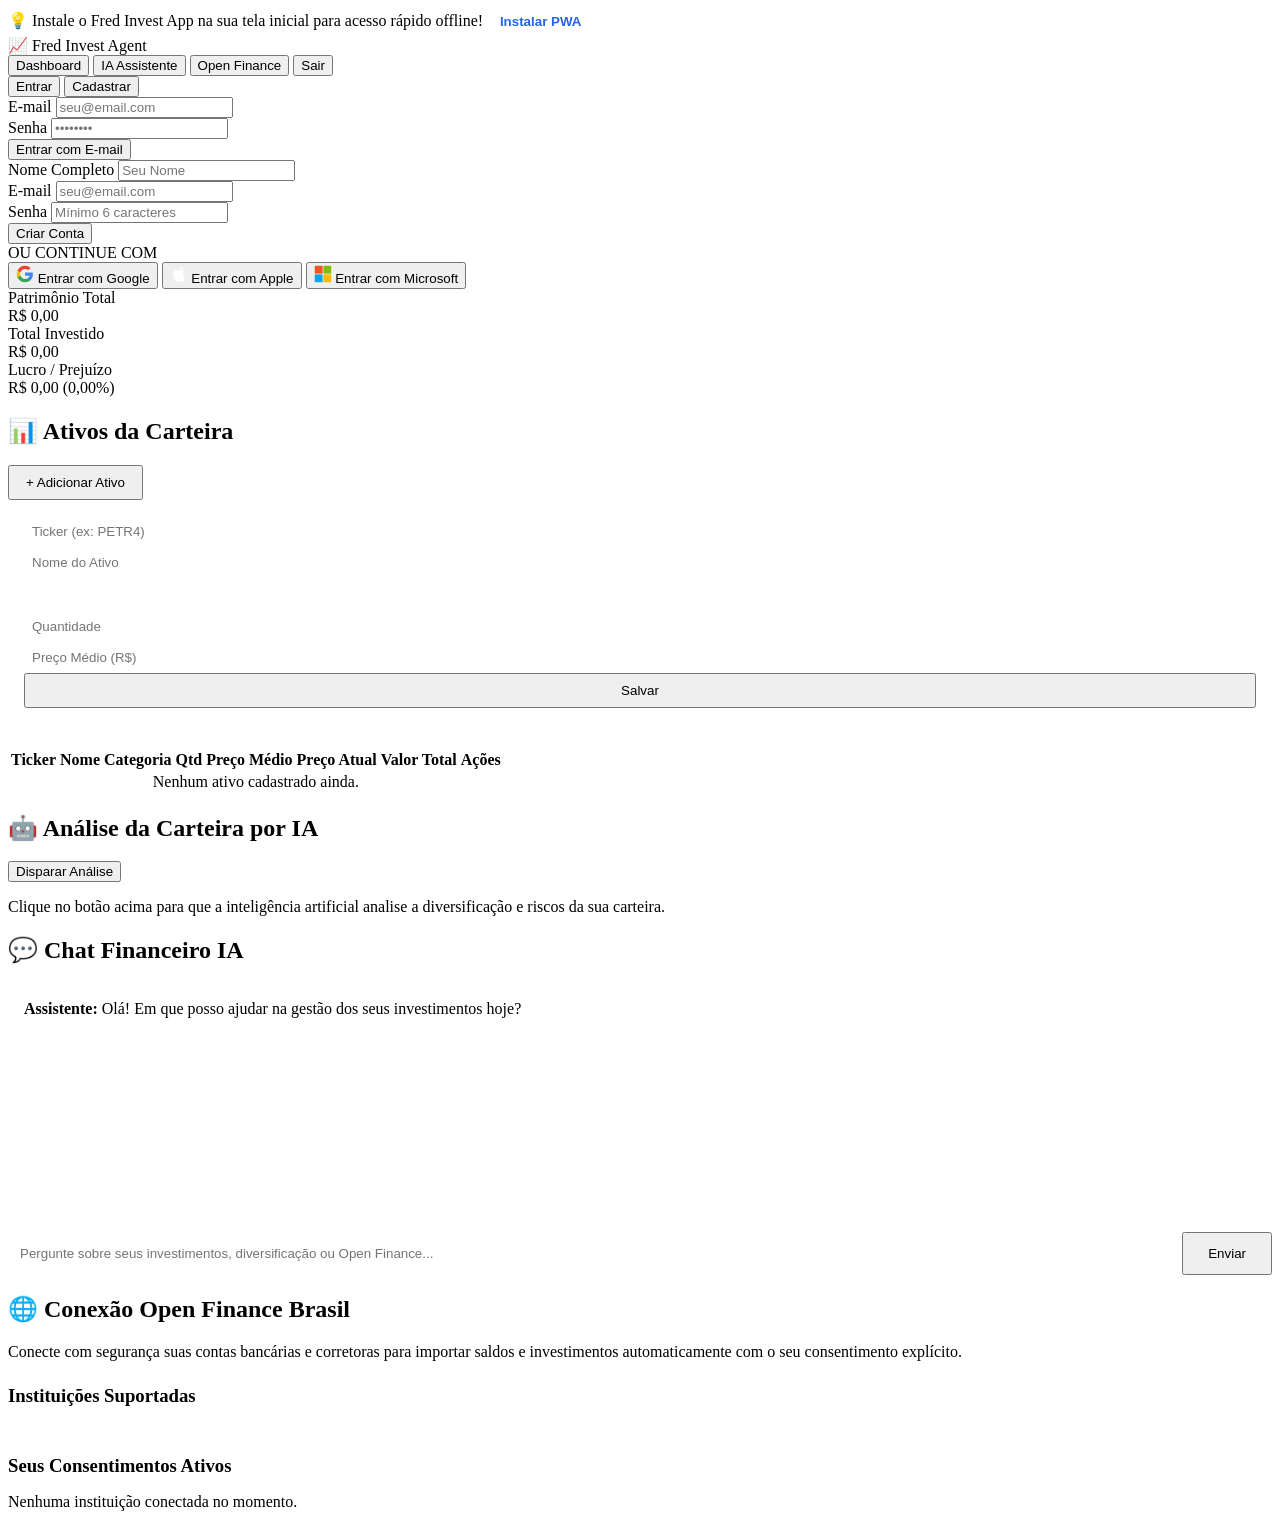
==== src/main/resources/static/index.html @ 3d429c65 "Initial commit: Java 25 upgrade" ====
<!DOCTYPE html>
<html lang="pt-BR">
<head>
  <meta charset="UTF-8">
  <meta name="viewport" content="width=device-width, initial-scale=1.0">
  <title>Fred Invest Agent - PWA & IA Financeira</title>
  <link rel="manifest" href="/manifest.json">
  <meta name="theme-color" content="#2563eb">
  <link rel="stylesheet" href="/css/app.css">
</head>
<body>

  <!-- PWA Install Banner -->
  <div id="pwa-install-banner" class="pwa-banner hidden">
    <span>💡 Instale o Fred Invest App na sua tela inicial para acesso rápido offline!</span>
    <button id="btn-install-pwa" style="background: white; color: #2563eb; border: none; padding: 0.4rem 0.8rem; border-radius: 0.25rem; font-weight: bold; cursor: pointer;">Instalar PWA</button>
  </div>

  <!-- Header -->
  <header>
    <div class="brand">
      <span>📈 Fred Invest Agent</span>
    </div>
    <nav id="main-nav" class="hidden">
      <button id="nav-dashboard" class="active" onclick="switchTab('dashboard')">Dashboard</button>
      <button id="nav-ai" onclick="switchTab('ai')">IA Assistente</button>
      <button id="nav-openfinance" onclick="switchTab('openfinance')">Open Finance</button>
      <button id="btn-logout" onclick="logout()" style="color: var(--accent-red);">Sair</button>
    </nav>
  </header>

  <!-- Auth View -->
  <div id="auth-view" class="auth-container">
    <div class="auth-tabs">
      <button id="tab-login" class="active" onclick="toggleAuthTab('login')">Entrar</button>
      <button id="tab-register" onclick="toggleAuthTab('register')">Cadastrar</button>
    </div>

    <!-- Form Login -->
    <form id="form-login" onsubmit="handleLogin(event)">
      <div class="form-group">
        <label>E-mail</label>
        <input type="email" id="login-email" required placeholder="seu@email.com">
      </div>
      <div class="form-group">
        <label>Senha</label>
        <input type="password" id="login-password" required placeholder="••••••••">
      </div>
      <button type="submit" class="btn-primary">Entrar com E-mail</button>
    </form>

    <!-- Form Register -->
    <form id="form-register" class="hidden" onsubmit="handleRegister(event)">
      <div class="form-group">
        <label>Nome Completo</label>
        <input type="text" id="reg-name" required placeholder="Seu Nome">
      </div>
      <div class="form-group">
        <label>E-mail</label>
        <input type="email" id="reg-email" required placeholder="seu@email.com">
      </div>
      <div class="form-group">
        <label>Senha</label>
        <input type="password" id="reg-password" required minlength="6" placeholder="Mínimo 6 caracteres">
      </div>
      <button type="submit" class="btn-primary">Criar Conta</button>
    </form>

    <div class="divider">
      <span>OU CONTINUE COM</span>
    </div>

    <div class="social-btns">
      <button class="btn-social" onclick="handleSocialLogin('GOOGLE')">
        <svg width="18" height="18" viewBox="0 0 24 24"><path fill="#4285F4" d="M22.56 12.25c0-.78-.07-1.53-.2-2.25H12v4.26h5.92c-.26 1.37-1.04 2.53-2.21 3.31v2.77h3.57c2.08-1.92 3.28-4.74 3.28-8.09z"/><path fill="#34A853" d="M12 23c2.97 0 5.46-.98 7.28-2.66l-3.57-2.77c-.98.66-2.23 1.06-3.71 1.06-2.86 0-5.29-1.93-6.16-4.53H2.18v2.84C3.99 20.53 7.7 23 12 23z"/><path fill="#FBBC05" d="M5.84 14.09c-.22-.66-.35-1.36-.35-2.09s.13-1.43.35-2.09V7.06H2.18C1.43 8.55 1 10.22 1 12s.43 3.45 1.18 4.94l2.85-2.22.81-.63z"/><path fill="#EA4335" d="M12 5.38c1.62 0 3.06.56 4.21 1.64l3.15-3.15C17.45 2.09 14.97 1 12 1 7.7 1 3.99 3.47 2.18 7.06l3.66 2.84c.87-2.6 3.3-4.52 6.16-4.52z"/></svg>
        Entrar com Google
      </button>
      <button class="btn-social" onclick="handleSocialLogin('APPLE')">
        <svg width="18" height="18" viewBox="0 0 24 24" fill="white"><path d="M18.71 19.5c-.83 1.24-1.71 2.45-3.05 2.47-1.34.03-1.77-.79-3.29-.79-1.53 0-2 .77-3.27.82-1.31.05-2.3-1.32-3.14-2.53C4.25 17 2.94 12.45 4.7 9.39c.87-1.52 2.43-2.48 4.12-2.51 1.28-.02 2.5.87 3.29.87.78 0 2.26-1.07 3.81-.91.65.03 2.47.26 3.64 1.98-.09.06-2.17 1.28-2.15 3.81.03 3.02 2.65 4.03 2.68 4.04-.03.07-.42 1.44-1.38 2.83M15.97 6.36c.64-.78 1.08-1.85.96-2.94-.93.04-2.07.62-2.74 1.4-.6.69-1.12 1.79-.98 2.86 1.05.08 2.12-.54 2.76-1.32z"/></svg>
        Entrar com Apple
      </button>
      <button class="btn-social" onclick="handleSocialLogin('MICROSOFT')">
        <svg width="18" height="18" viewBox="0 0 23 23"><path fill="#f35325" d="M1 1h10v10H1z"/><path fill="#81bc06" d="M12 1h10v10H12z"/><path fill="#05a6f0" d="M1 12h10v10H1z"/><path fill="#ffba08" d="M12 12h10v10H12z"/></svg>
        Entrar com Microsoft
      </button>
    </div>
  </div>

  <!-- App Main Content (Dashboard, AI, OpenFinance) -->
  <main id="app-view" class="hidden">

    <!-- Tab 1: Dashboard -->
    <div id="tab-content-dashboard">
      <div class="metrics-grid">
        <div class="metric-card">
          <div class="metric-title">Patrimônio Total</div>
          <div class="metric-value" id="val-patrimony">R$ 0,00</div>
        </div>
        <div class="metric-card">
          <div class="metric-title">Total Investido</div>
          <div class="metric-value" id="val-invested">R$ 0,00</div>
        </div>
        <div class="metric-card">
          <div class="metric-title">Lucro / Prejuízo</div>
          <div class="metric-value" id="val-gainloss">R$ 0,00 (0,00%)</div>
        </div>
      </div>

      <!-- Assets Table -->
      <div class="card">
        <div class="card-header">
          <h2>📊 Ativos da Carteira</h2>
          <button class="btn-primary" style="width: auto; padding: 0.5rem 1rem;" onclick="openAddAssetModal()">+ Adicionar Ativo</button>
        </div>

        <!-- Add Asset Form Inline -->
        <div id="add-asset-box" class="hidden" style="margin-bottom: 1.5rem; padding: 1rem; background: var(--bg-primary); border-radius: 0.5rem;">
          <form onsubmit="handleAddAsset(event)" style="display: grid; grid-template-columns: repeat(auto-fit, minmax(140px, 1fr)) gap: 0.75rem;">
            <input type="text" id="asset-ticker" placeholder="Ticker (ex: PETR4)" required style="padding: 0.5rem; background: var(--bg-card); color: white; border: 1px solid var(--border-color); border-radius: 0.25rem;">
            <input type="text" id="asset-name" placeholder="Nome do Ativo" required style="padding: 0.5rem; background: var(--bg-card); color: white; border: 1px solid var(--border-color); border-radius: 0.25rem;">
            <select id="asset-category" style="padding: 0.5rem; background: var(--bg-card); color: white; border: 1px solid var(--border-color); border-radius: 0.25rem;">
              <option value="ACOES">Ações</option>
              <option value="FIIS">FIIs</option>
              <option value="RENDA_FIXA">Renda Fixa</option>
              <option value="CRIPTO">Cripto</option>
            </select>
            <input type="number" step="0.0001" id="asset-qty" placeholder="Quantidade" required style="padding: 0.5rem; background: var(--bg-card); color: white; border: 1px solid var(--border-color); border-radius: 0.25rem;">
            <input type="number" step="0.01" id="asset-price" placeholder="Preço Médio (R$)" required style="padding: 0.5rem; background: var(--bg-card); color: white; border: 1px solid var(--border-color); border-radius: 0.25rem;">
            <button type="submit" class="btn-primary" style="padding: 0.5rem;">Salvar</button>
          </form>
        </div>

        <div class="table-responsive">
          <table>
            <thead>
              <tr>
                <th>Ticker</th>
                <th>Nome</th>
                <th>Categoria</th>
                <th>Qtd</th>
                <th>Preço Médio</th>
                <th>Preço Atual</th>
                <th>Valor Total</th>
                <th>Ações</th>
              </tr>
            </thead>
            <tbody id="assets-table-body">
              <tr><td colspan="8" style="text-align: center; color: var(--text-muted);">Nenhum ativo cadastrado ainda.</td></tr>
            </tbody>
          </table>
        </div>
      </div>
    </div>

    <!-- Tab 2: IA Assistente -->
    <div id="tab-content-ai" class="hidden">
      <div class="card">
        <div class="card-header">
          <h2>🤖 Análise da Carteira por IA</h2>
          <button class="btn-primary" style="width: auto;" onclick="runAiAnalysis()">Disparar Análise</button>
        </div>
        <div id="ai-analysis-result">
          <p style="color: var(--text-muted);">Clique no botão acima para que a inteligência artificial analise a diversificação e riscos da sua carteira.</p>
        </div>
      </div>

      <!-- IA Chat Box -->
      <div class="card">
        <h2>💬 Chat Financeiro IA</h2>
        <div id="chat-messages" style="height: 200px; overflow-y: auto; background: var(--bg-primary); padding: 1rem; border-radius: 0.5rem; margin: 1rem 0; border: 1px solid var(--border-color);">
          <div style="margin-bottom: 0.5rem; color: var(--accent-blue);"><strong>Assistente:</strong> Olá! Em que posso ajudar na gestão dos seus investimentos hoje?</div>
        </div>
        <form onsubmit="handleChatSubmit(event)" style="display: flex; gap: 0.5rem;">
          <input type="text" id="chat-input" placeholder="Pergunte sobre seus investimentos, diversificação ou Open Finance..." required style="flex: 1; padding: 0.75rem; background: var(--bg-primary); color: white; border: 1px solid var(--border-color); border-radius: 0.375rem;">
          <button type="submit" class="btn-primary" style="width: auto; padding: 0.75rem 1.5rem;">Enviar</button>
        </form>
      </div>
    </div>

    <!-- Tab 3: Open Finance -->
    <div id="tab-content-openfinance" class="hidden">
      <div class="card">
        <h2>🌐 Conexão Open Finance Brasil</h2>
        <p style="color: var(--text-muted); margin: 0.5rem 0 1.5rem 0;">
          Conecte com segurança suas contas bancárias e corretoras para importar saldos e investimentos automaticamente com o seu consentimento explícito.
        </p>

        <h3 style="margin-bottom: 1rem;">Instituições Suportadas</h3>
        <div id="institutions-grid" style="display: grid; grid-template-columns: repeat(auto-fill, minmax(200px, 1fr)); gap: 1rem; margin-bottom: 2rem;">
          <!-- Loaded via JS -->
        </div>

        <h3 style="margin-bottom: 1rem;">Seus Consentimentos Ativos</h3>
        <div id="consents-list">
          <p style="color: var(--text-muted);">Nenhuma instituição conectada no momento.</p>
        </div>
      </div>
    </div>

  </main>

  <script src="/js/app.js"></script>
</body>
</html>
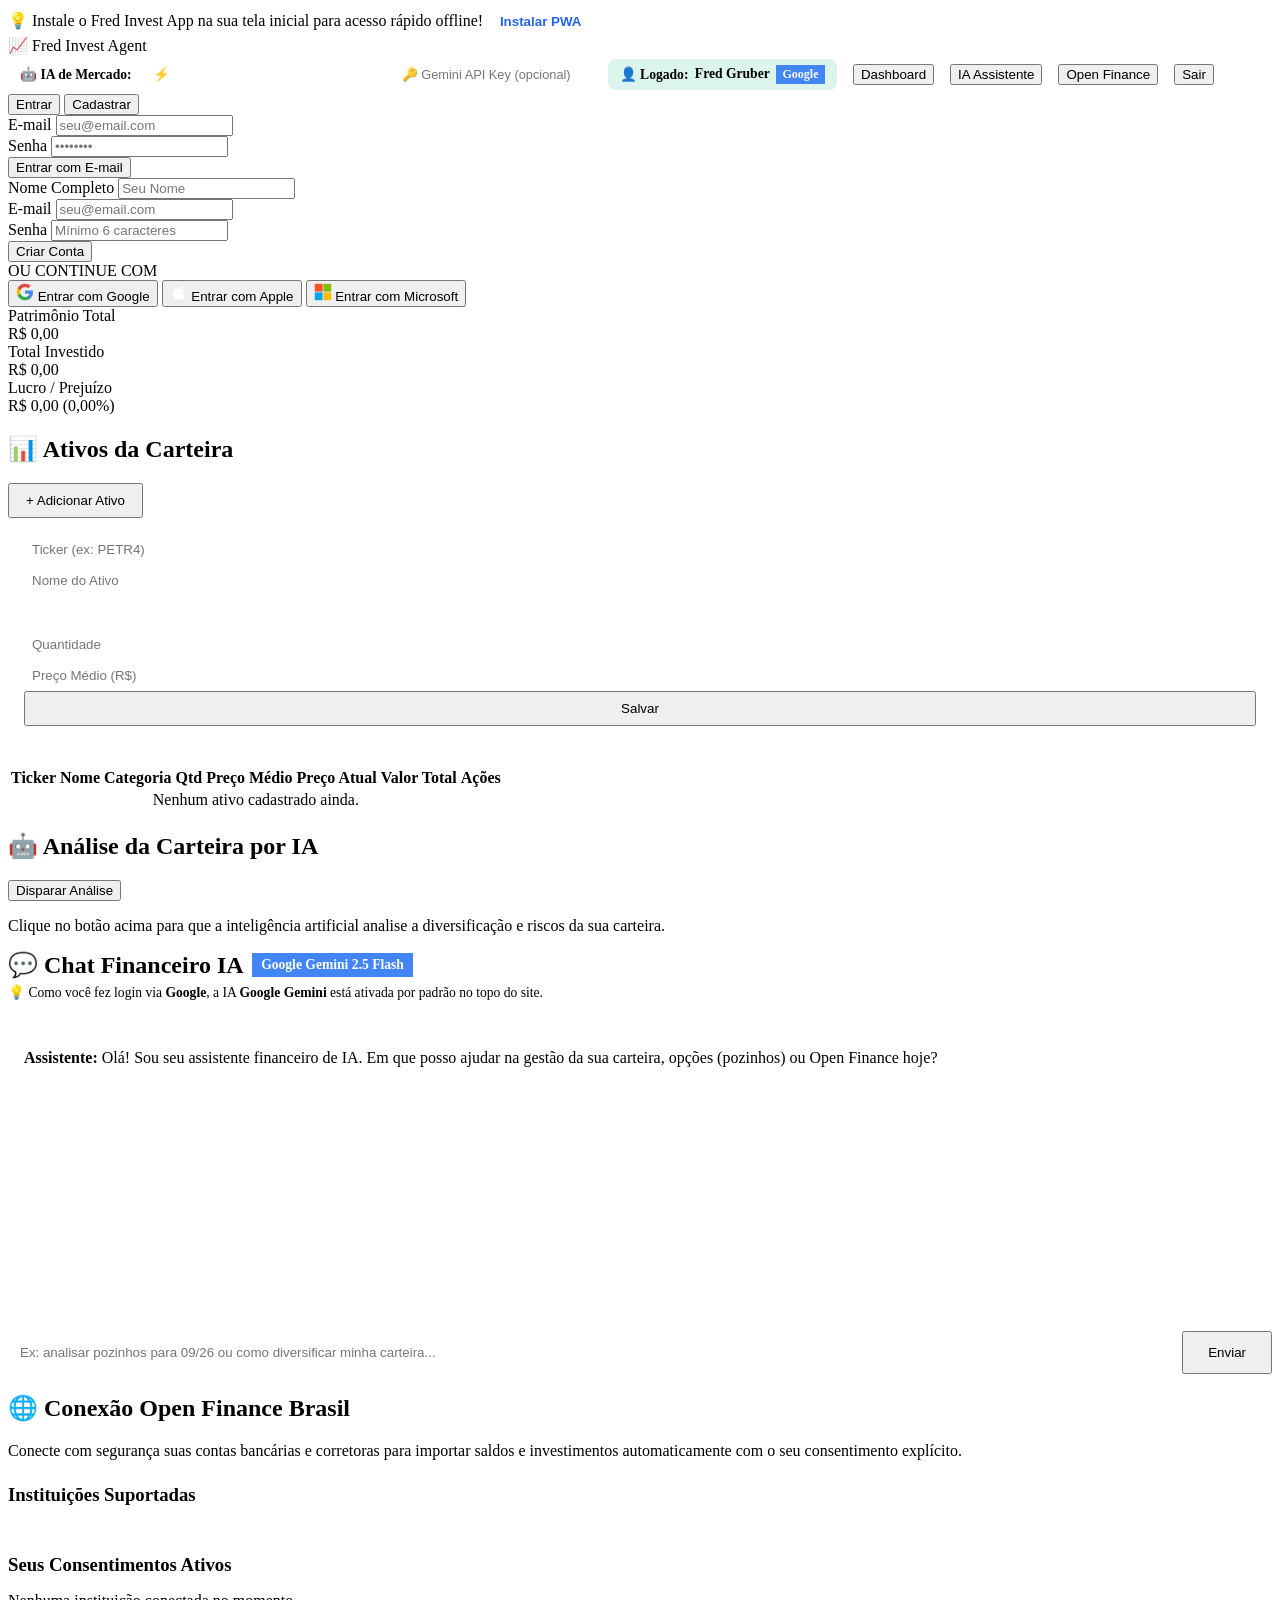
==== commit 0940c482: "feat: Add Google Gemini Live API, Yahoo Finance integration, Asset Options, and Edit Price" ====
--- a/src/main/resources/static/index.html
+++ b/src/main/resources/static/index.html
@@ -21,7 +21,26 @@
     <div class="brand">
       <span>📈 Fred Invest Agent</span>
     </div>
-    <nav id="main-nav" class="hidden">
+    <nav id="main-nav" class="hidden" style="display: flex; align-items: center; gap: 1rem;">
+      <!-- Top AI Selector Bar -->
+      <div id="header-ai-box" style="display: flex; align-items: center; gap: 0.5rem; background: var(--bg-card); padding: 0.35rem 0.75rem; border-radius: 0.5rem; border: 1px solid var(--border-color);">
+        <span style="font-size: 0.85rem; font-weight: bold; color: var(--accent-blue);">🤖 IA de Mercado:</span>
+        <select id="ai-provider-select" onchange="onAiProviderChange()" style="padding: 0.35rem 0.6rem; background: var(--bg-primary); color: white; border: 1px solid var(--border-color); border-radius: 0.375rem; font-size: 0.85rem; font-weight: bold; cursor: pointer;">
+          <option value="GEMINI">⚡ Google Gemini 2.5 Flash</option>
+          <option value="OPENAI">🤖 OpenAI GPT-4o-mini</option>
+          <option value="CLAUDE">🧠 Anthropic Claude 3.5 Sonnet</option>
+          <option value="DEEPSEEK">📊 DeepSeek V3</option>
+        </select>
+        <input type="password" id="ai-api-key-input" placeholder="🔑 Gemini API Key (opcional)" style="padding: 0.35rem 0.5rem; background: var(--bg-primary); color: white; border: 1px solid var(--border-color); border-radius: 0.375rem; font-size: 0.8rem; width: 170px;" onchange="saveAiApiKey()" title="Cole sua chave da API do Google Gemini (Google AI Studio) para respostas ao vivo pela internet">
+      </div>
+
+      <!-- Logged User Info Badge -->
+      <div id="user-info-badge" style="display: flex; align-items: center; gap: 0.4rem; background: rgba(16, 185, 129, 0.15); padding: 0.35rem 0.75rem; border-radius: 0.5rem; border: 1px solid var(--accent-green); font-size: 0.85rem; font-weight: bold; color: var(--accent-green);">
+        <span>👤 Logado:</span>
+        <span id="user-display-name">Fred Gruber</span>
+        <span id="user-display-provider" class="badge" style="background: #4285F4; color: white; padding: 0.15rem 0.4rem; font-size: 0.75rem;">Google</span>
+      </div>
+
       <button id="nav-dashboard" class="active" onclick="switchTab('dashboard')">Dashboard</button>
       <button id="nav-ai" onclick="switchTab('ai')">IA Assistente</button>
       <button id="nav-openfinance" onclick="switchTab('openfinance')">Open Finance</button>
@@ -123,6 +142,7 @@
               <option value="FIIS">FIIs</option>
               <option value="RENDA_FIXA">Renda Fixa</option>
               <option value="CRIPTO">Cripto</option>
+              <option value="OPCOES">Opções</option>
             </select>
             <input type="number" step="0.0001" id="asset-qty" placeholder="Quantidade" required style="padding: 0.5rem; background: var(--bg-card); color: white; border: 1px solid var(--border-color); border-radius: 0.25rem;">
             <input type="number" step="0.01" id="asset-price" placeholder="Preço Médio (R$)" required style="padding: 0.5rem; background: var(--bg-card); color: white; border: 1px solid var(--border-color); border-radius: 0.25rem;">
@@ -166,12 +186,25 @@
 
       <!-- IA Chat Box -->
       <div class="card">
-        <h2>💬 Chat Financeiro IA</h2>
-        <div id="chat-messages" style="height: 200px; overflow-y: auto; background: var(--bg-primary); padding: 1rem; border-radius: 0.5rem; margin: 1rem 0; border: 1px solid var(--border-color);">
-          <div style="margin-bottom: 0.5rem; color: var(--accent-blue);"><strong>Assistente:</strong> Olá! Em que posso ajudar na gestão dos seus investimentos hoje?</div>
+        <div style="border-bottom: 1px solid var(--border-color); padding-bottom: 1rem; margin-bottom: 1rem;">
+          <div style="display: flex; flex-wrap: wrap; justify-content: space-between; align-items: center; gap: 1rem;">
+            <div>
+              <h2 style="margin: 0; display: flex; align-items: center; gap: 0.5rem;">
+                <span>💬 Chat Financeiro IA</span>
+                <span id="active-ai-badge" class="badge" style="background: #4285F4; color: white; padding: 0.25rem 0.6rem; font-size: 0.85rem;">Google Gemini 2.5 Flash</span>
+              </h2>
+              <p id="ai-auto-select-msg" style="margin: 0.35rem 0 0 0; font-size: 0.85rem; color: var(--text-muted);">
+                💡 Como você fez login via <strong>Google</strong>, a IA <strong>Google Gemini</strong> está ativada por padrão no topo do site.
+              </p>
+            </div>
+          </div>
+        </div>
+
+        <div id="chat-messages" style="height: 250px; overflow-y: auto; background: var(--bg-primary); padding: 1rem; border-radius: 0.5rem; margin-bottom: 1rem; border: 1px solid var(--border-color);">
+          <div style="margin-bottom: 0.5rem; color: var(--accent-blue);"><strong>Assistente:</strong> Olá! Sou seu assistente financeiro de IA. Em que posso ajudar na gestão da sua carteira, opções (pozinhos) ou Open Finance hoje?</div>
         </div>
         <form onsubmit="handleChatSubmit(event)" style="display: flex; gap: 0.5rem;">
-          <input type="text" id="chat-input" placeholder="Pergunte sobre seus investimentos, diversificação ou Open Finance..." required style="flex: 1; padding: 0.75rem; background: var(--bg-primary); color: white; border: 1px solid var(--border-color); border-radius: 0.375rem;">
+          <input type="text" id="chat-input" placeholder="Ex: analisar pozinhos para 09/26 ou como diversificar minha carteira..." required style="flex: 1; padding: 0.75rem; background: var(--bg-primary); color: white; border: 1px solid var(--border-color); border-radius: 0.375rem;">
           <button type="submit" class="btn-primary" style="width: auto; padding: 0.75rem 1.5rem;">Enviar</button>
         </form>
       </div>
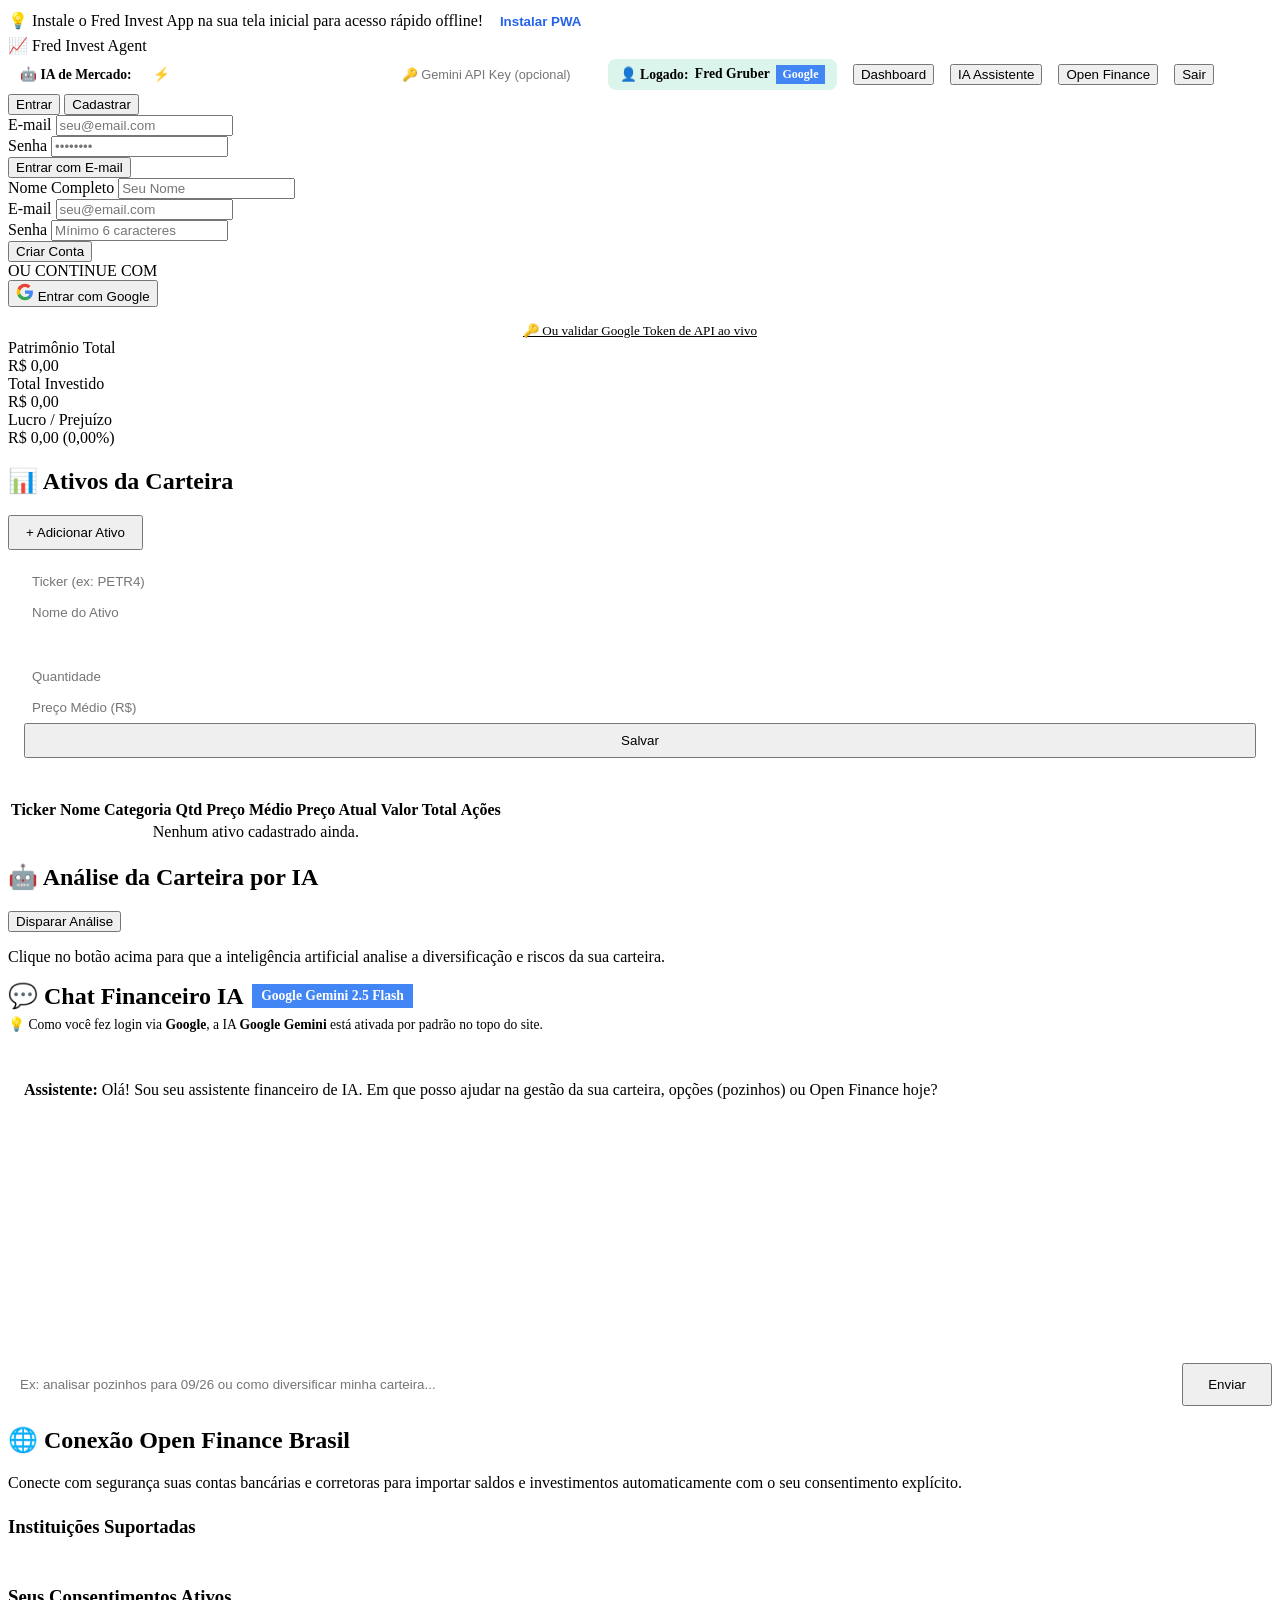
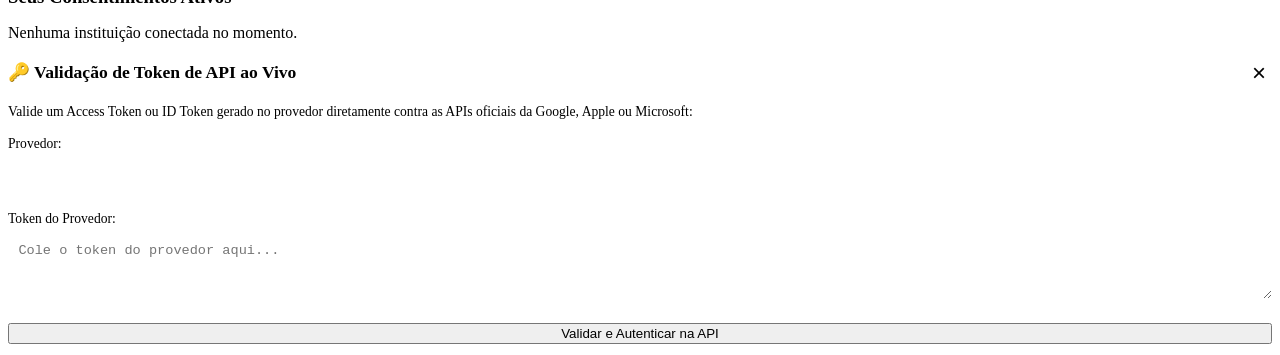
==== commit 3265a7d4: "feat: Implement Google OAuth2 login, error handling, logout cleanup, and API exception handler" ====
--- a/src/main/resources/static/index.html
+++ b/src/main/resources/static/index.html
@@ -94,14 +94,12 @@
         <svg width="18" height="18" viewBox="0 0 24 24"><path fill="#4285F4" d="M22.56 12.25c0-.78-.07-1.53-.2-2.25H12v4.26h5.92c-.26 1.37-1.04 2.53-2.21 3.31v2.77h3.57c2.08-1.92 3.28-4.74 3.28-8.09z"/><path fill="#34A853" d="M12 23c2.97 0 5.46-.98 7.28-2.66l-3.57-2.77c-.98.66-2.23 1.06-3.71 1.06-2.86 0-5.29-1.93-6.16-4.53H2.18v2.84C3.99 20.53 7.7 23 12 23z"/><path fill="#FBBC05" d="M5.84 14.09c-.22-.66-.35-1.36-.35-2.09s.13-1.43.35-2.09V7.06H2.18C1.43 8.55 1 10.22 1 12s.43 3.45 1.18 4.94l2.85-2.22.81-.63z"/><path fill="#EA4335" d="M12 5.38c1.62 0 3.06.56 4.21 1.64l3.15-3.15C17.45 2.09 14.97 1 12 1 7.7 1 3.99 3.47 2.18 7.06l3.66 2.84c.87-2.6 3.3-4.52 6.16-4.52z"/></svg>
         Entrar com Google
       </button>
-      <button class="btn-social" onclick="handleSocialLogin('APPLE')">
-        <svg width="18" height="18" viewBox="0 0 24 24" fill="white"><path d="M18.71 19.5c-.83 1.24-1.71 2.45-3.05 2.47-1.34.03-1.77-.79-3.29-.79-1.53 0-2 .77-3.27.82-1.31.05-2.3-1.32-3.14-2.53C4.25 17 2.94 12.45 4.7 9.39c.87-1.52 2.43-2.48 4.12-2.51 1.28-.02 2.5.87 3.29.87.78 0 2.26-1.07 3.81-.91.65.03 2.47.26 3.64 1.98-.09.06-2.17 1.28-2.15 3.81.03 3.02 2.65 4.03 2.68 4.04-.03.07-.42 1.44-1.38 2.83M15.97 6.36c.64-.78 1.08-1.85.96-2.94-.93.04-2.07.62-2.74 1.4-.6.69-1.12 1.79-.98 2.86 1.05.08 2.12-.54 2.76-1.32z"/></svg>
-        Entrar com Apple
-      </button>
-      <button class="btn-social" onclick="handleSocialLogin('MICROSOFT')">
-        <svg width="18" height="18" viewBox="0 0 23 23"><path fill="#f35325" d="M1 1h10v10H1z"/><path fill="#81bc06" d="M12 1h10v10H12z"/><path fill="#05a6f0" d="M1 12h10v10H1z"/><path fill="#ffba08" d="M12 12h10v10H12z"/></svg>
-        Entrar com Microsoft
-      </button>
+
+      <div style="text-align: center; margin-top: 0.85rem;">
+        <a href="javascript:void(0)" onclick="openTokenValidationModal()" style="color: var(--text-muted); font-size: 0.82rem; text-decoration: underline;">
+          🔑 Ou validar Google Token de API ao vivo
+        </a>
+      </div>
     </div>
   </div>
 
@@ -227,10 +225,40 @@
         <div id="consents-list">
           <p style="color: var(--text-muted);">Nenhuma instituição conectada no momento.</p>
         </div>
-      </div>
-    </div>
-
+    </div>
   </main>
+
+  <!-- Modal de Validação Manual de Token de API -->
+  <div id="token-validation-modal" class="modal-overlay hidden">
+    <div class="modal-content">
+      <div style="display: flex; justify-content: space-between; align-items: center; margin-bottom: 1rem;">
+        <h3 style="margin: 0; font-size: 1.1rem;">🔑 Validação de Token de API ao Vivo</h3>
+        <button onclick="closeTokenValidationModal()" style="background: transparent; border: none; color: var(--text-muted); font-size: 1.5rem; cursor: pointer;">&times;</button>
+      </div>
+
+      <p style="color: var(--text-muted); font-size: 0.85rem; margin-bottom: 1rem;">
+        Valide um Access Token ou ID Token gerado no provedor diretamente contra as APIs oficiais da Google, Apple ou Microsoft:
+      </p>
+
+      <div style="margin-bottom: 1rem;">
+        <label style="display: block; font-size: 0.85rem; margin-bottom: 0.35rem; color: var(--text-muted);">Provedor:</label>
+        <select id="manual-provider-select" style="width: 100%; box-sizing: border-box; padding: 0.65rem; background: var(--bg-primary); color: white; border: 1px solid var(--border-color); border-radius: 0.375rem;">
+          <option value="GOOGLE">Google (oauth2.googleapis.com)</option>
+          <option value="APPLE">Apple (appleid.apple.com)</option>
+          <option value="MICROSOFT">Microsoft (graph.microsoft.com)</option>
+        </select>
+      </div>
+
+      <div style="margin-bottom: 1.25rem;">
+        <label style="display: block; font-size: 0.85rem; margin-bottom: 0.35rem; color: var(--text-muted);">Token do Provedor:</label>
+        <textarea id="manual-token-input" rows="3" placeholder="Cole o token do provedor aqui..." style="width: 100%; box-sizing: border-box; padding: 0.65rem; background: var(--bg-primary); color: white; border: 1px solid var(--border-color); border-radius: 0.375rem; font-size: 0.85rem; resize: vertical;"></textarea>
+      </div>
+
+      <button id="btn-validate-manual-token" onclick="submitManualTokenValidation()" class="btn-primary" style="width: 100%;">
+        Validar e Autenticar na API
+      </button>
+    </div>
+  </div>
 
   <script src="/js/app.js"></script>
 </body>
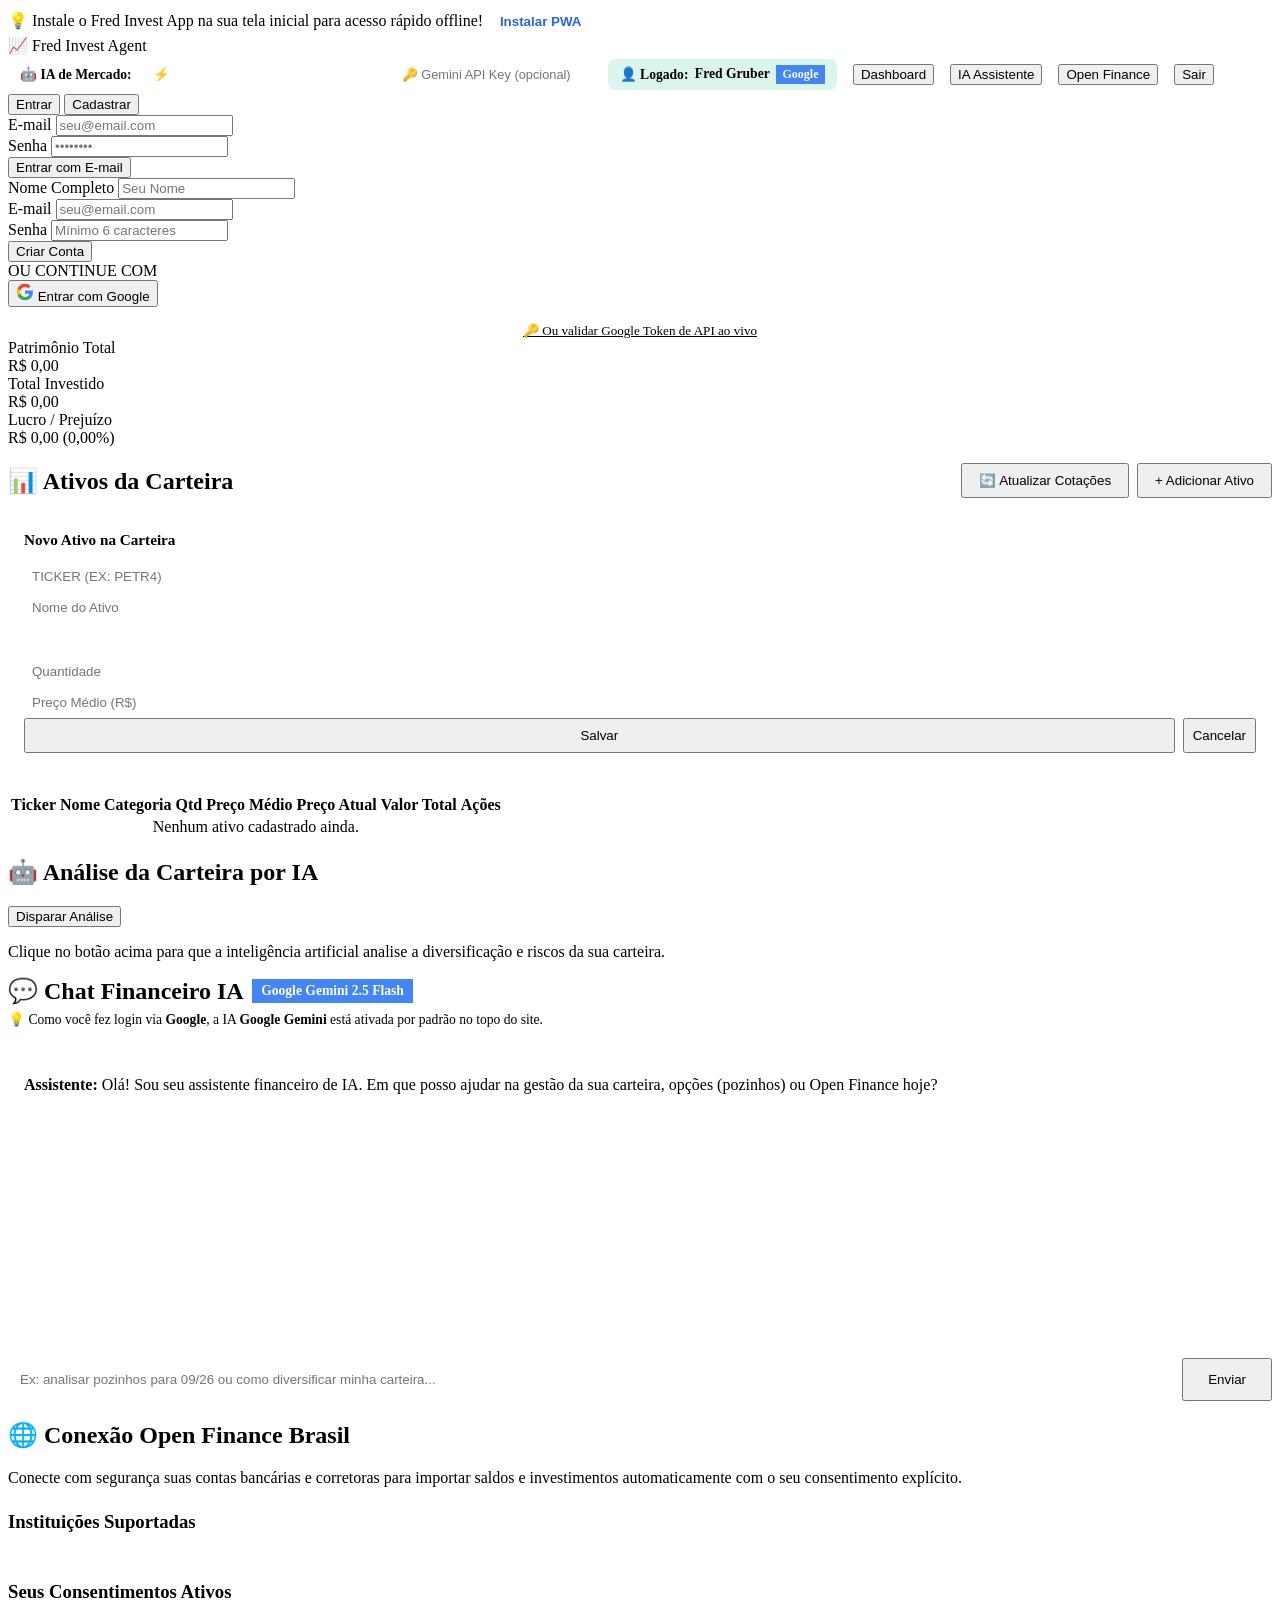
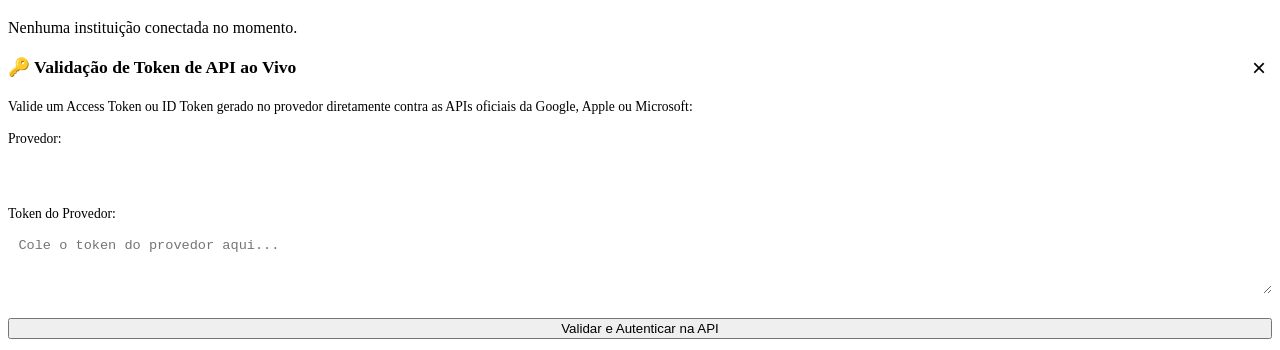
==== commit 3eb4b9e1: "feat: Clear asset modal inputs, add Yahoo Finance quote lookup endpoint, badge, and quote refresh" ====
--- a/src/main/resources/static/index.html
+++ b/src/main/resources/static/index.html
@@ -125,17 +125,24 @@
 
       <!-- Assets Table -->
       <div class="card">
-        <div class="card-header">
+        <div class="card-header" style="display: flex; justify-content: space-between; align-items: center; flex-wrap: wrap; gap: 0.5rem;">
           <h2>📊 Ativos da Carteira</h2>
-          <button class="btn-primary" style="width: auto; padding: 0.5rem 1rem;" onclick="openAddAssetModal()">+ Adicionar Ativo</button>
+          <div style="display: flex; gap: 0.5rem;">
+            <button class="btn-secondary" style="width: auto; padding: 0.5rem 1rem;" onclick="refreshLiveQuotes()" title="Atualizar cotações do Yahoo Finance">🔄 Atualizar Cotações</button>
+            <button class="btn-primary" style="width: auto; padding: 0.5rem 1rem;" onclick="openAddAssetModal()">+ Adicionar Ativo</button>
+          </div>
         </div>
 
         <!-- Add Asset Form Inline -->
-        <div id="add-asset-box" class="hidden" style="margin-bottom: 1.5rem; padding: 1rem; background: var(--bg-primary); border-radius: 0.5rem;">
-          <form onsubmit="handleAddAsset(event)" style="display: grid; grid-template-columns: repeat(auto-fit, minmax(140px, 1fr)) gap: 0.75rem;">
-            <input type="text" id="asset-ticker" placeholder="Ticker (ex: PETR4)" required style="padding: 0.5rem; background: var(--bg-card); color: white; border: 1px solid var(--border-color); border-radius: 0.25rem;">
+        <div id="add-asset-box" class="hidden" style="margin-bottom: 1.5rem; padding: 1rem; background: var(--bg-primary); border-radius: 0.5rem; border: 1px solid var(--border-color);">
+          <div style="display: flex; justify-content: space-between; align-items: center; margin-bottom: 0.75rem;">
+            <h4 style="margin: 0; font-size: 0.95rem; color: var(--text-primary);">Novo Ativo na Carteira</h4>
+            <span id="ticker-quote-badge" style="display: none; font-size: 0.8rem; padding: 0.25rem 0.6rem; border-radius: 0.25rem; font-weight: 600;"></span>
+          </div>
+          <form id="add-asset-form" onsubmit="handleAddAsset(event)" style="display: grid; grid-template-columns: repeat(auto-fit, minmax(140px, 1fr)) gap: 0.75rem;">
+            <input type="text" id="asset-ticker" placeholder="Ticker (ex: PETR4)" required onblur="checkTickerQuote()" onchange="checkTickerQuote()" style="padding: 0.5rem; background: var(--bg-card); color: white; border: 1px solid var(--border-color); border-radius: 0.25rem; text-transform: uppercase;">
             <input type="text" id="asset-name" placeholder="Nome do Ativo" required style="padding: 0.5rem; background: var(--bg-card); color: white; border: 1px solid var(--border-color); border-radius: 0.25rem;">
-            <select id="asset-category" style="padding: 0.5rem; background: var(--bg-card); color: white; border: 1px solid var(--border-color); border-radius: 0.25rem;">
+            <select id="asset-category" onchange="checkTickerQuote()" style="padding: 0.5rem; background: var(--bg-card); color: white; border: 1px solid var(--border-color); border-radius: 0.25rem;">
               <option value="ACOES">Ações</option>
               <option value="FIIS">FIIs</option>
               <option value="RENDA_FIXA">Renda Fixa</option>
@@ -144,7 +151,10 @@
             </select>
             <input type="number" step="0.0001" id="asset-qty" placeholder="Quantidade" required style="padding: 0.5rem; background: var(--bg-card); color: white; border: 1px solid var(--border-color); border-radius: 0.25rem;">
             <input type="number" step="0.01" id="asset-price" placeholder="Preço Médio (R$)" required style="padding: 0.5rem; background: var(--bg-card); color: white; border: 1px solid var(--border-color); border-radius: 0.25rem;">
-            <button type="submit" class="btn-primary" style="padding: 0.5rem;">Salvar</button>
+            <div style="display: flex; gap: 0.5rem;">
+              <button type="submit" class="btn-primary" style="padding: 0.5rem; flex: 1;">Salvar</button>
+              <button type="button" class="btn-secondary" onclick="closeAddAssetModal()" style="padding: 0.5rem; width: auto;">Cancelar</button>
+            </div>
           </form>
         </div>
 
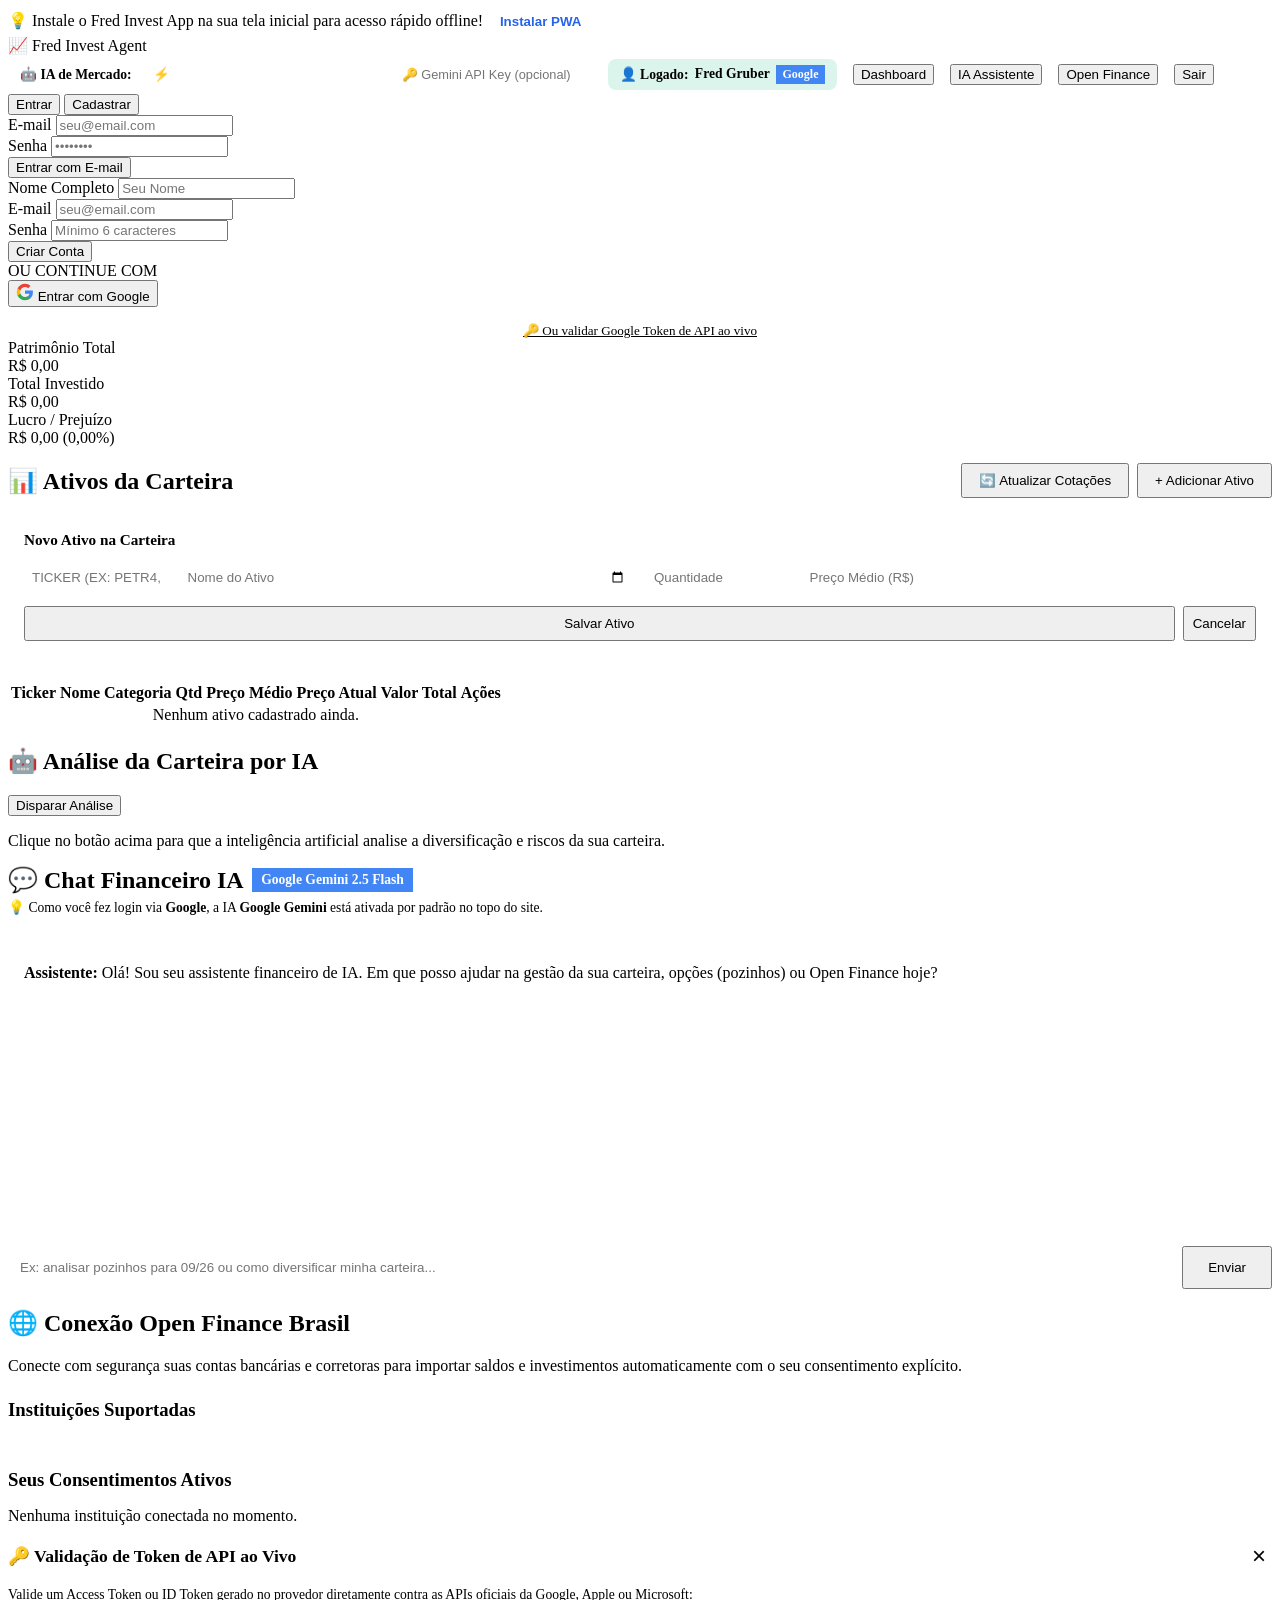
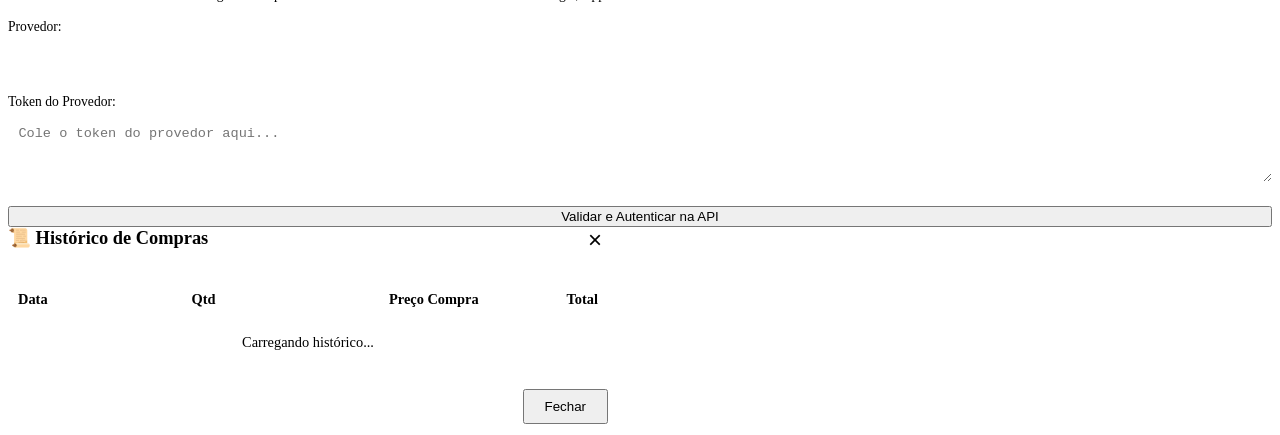
==== commit bbc3ddcd: "feat: Add purchase history, options strike/expiration/underlying stock tracking and purchase date" ====
--- a/src/main/resources/static/index.html
+++ b/src/main/resources/static/index.html
@@ -139,20 +139,39 @@
             <h4 style="margin: 0; font-size: 0.95rem; color: var(--text-primary);">Novo Ativo na Carteira</h4>
             <span id="ticker-quote-badge" style="display: none; font-size: 0.8rem; padding: 0.25rem 0.6rem; border-radius: 0.25rem; font-weight: 600;"></span>
           </div>
-          <form id="add-asset-form" onsubmit="handleAddAsset(event)" style="display: grid; grid-template-columns: repeat(auto-fit, minmax(140px, 1fr)) gap: 0.75rem;">
-            <input type="text" id="asset-ticker" placeholder="Ticker (ex: PETR4)" required onblur="checkTickerQuote()" onchange="checkTickerQuote()" style="padding: 0.5rem; background: var(--bg-card); color: white; border: 1px solid var(--border-color); border-radius: 0.25rem; text-transform: uppercase;">
+          <form id="add-asset-form" onsubmit="handleAddAsset(event)" style="display: grid; grid-template-columns: repeat(auto-fit, minmax(140px, 1fr)); gap: 0.75rem;">
+            <input type="text" id="asset-ticker" placeholder="Ticker (ex: PETR4, VALEJ854)" required oninput="onTickerInput()" onblur="checkTickerQuote()" onchange="checkTickerQuote()" style="padding: 0.5rem; background: var(--bg-card); color: white; border: 1px solid var(--border-color); border-radius: 0.25rem; text-transform: uppercase;">
             <input type="text" id="asset-name" placeholder="Nome do Ativo" required style="padding: 0.5rem; background: var(--bg-card); color: white; border: 1px solid var(--border-color); border-radius: 0.25rem;">
-            <select id="asset-category" onchange="checkTickerQuote()" style="padding: 0.5rem; background: var(--bg-card); color: white; border: 1px solid var(--border-color); border-radius: 0.25rem;">
+            <select id="asset-category" onchange="onCategoryChange()" style="padding: 0.5rem; background: var(--bg-card); color: white; border: 1px solid var(--border-color); border-radius: 0.25rem;">
               <option value="ACOES">Ações</option>
               <option value="FIIS">FIIs</option>
               <option value="RENDA_FIXA">Renda Fixa</option>
               <option value="CRIPTO">Cripto</option>
               <option value="OPCOES">Opções</option>
             </select>
+            <input type="date" id="asset-date" title="Data da Operação / Compra" required style="padding: 0.5rem; background: var(--bg-card); color: white; border: 1px solid var(--border-color); border-radius: 0.25rem;">
             <input type="number" step="0.0001" id="asset-qty" placeholder="Quantidade" required style="padding: 0.5rem; background: var(--bg-card); color: white; border: 1px solid var(--border-color); border-radius: 0.25rem;">
             <input type="number" step="0.01" id="asset-price" placeholder="Preço Médio (R$)" required style="padding: 0.5rem; background: var(--bg-card); color: white; border: 1px solid var(--border-color); border-radius: 0.25rem;">
-            <div style="display: flex; gap: 0.5rem;">
-              <button type="submit" class="btn-primary" style="padding: 0.5rem; flex: 1;">Salvar</button>
+
+            <!-- Campos específicos de Opções (Strike, Vencimento e Ação Base) -->
+            <div id="option-fields" class="hidden" style="grid-column: 1 / -1; display: none; flex-direction: column; gap: 0.6rem; background: rgba(139, 92, 246, 0.08); padding: 0.75rem; border-radius: 0.375rem; border: 1px dashed rgba(139, 92, 246, 0.35);">
+              <div id="option-underlying-info" style="display: none; align-items: center; gap: 0.5rem; font-size: 0.82rem; color: #34d399; background: rgba(16, 185, 129, 0.12); padding: 0.35rem 0.6rem; border-radius: 0.25rem; font-weight: 600;">
+                <span id="option-underlying-text">Ação Base: -</span>
+              </div>
+              <div style="display: flex; gap: 0.75rem; width: 100%;">
+                <div style="flex: 1;">
+                  <label style="display: block; font-size: 0.78rem; color: #c4b5fd; margin-bottom: 0.25rem;">Strike / Preço Exercício (R$):</label>
+                  <input type="number" step="0.01" id="asset-strike" placeholder="Ex: 83.64" style="width: 100%; box-sizing: border-box; padding: 0.5rem; background: var(--bg-card); color: white; border: 1px solid var(--border-color); border-radius: 0.25rem;">
+                </div>
+                <div style="flex: 1;">
+                  <label style="display: block; font-size: 0.78rem; color: #c4b5fd; margin-bottom: 0.25rem;">Data de Vencimento:</label>
+                  <input type="date" id="asset-expiration" style="width: 100%; box-sizing: border-box; padding: 0.5rem; background: var(--bg-card); color: white; border: 1px solid var(--border-color); border-radius: 0.25rem;">
+                </div>
+              </div>
+            </div>
+
+            <div style="display: flex; gap: 0.5rem; grid-column: 1 / -1;">
+              <button type="submit" class="btn-primary" style="padding: 0.5rem; flex: 1;">Salvar Ativo</button>
               <button type="button" class="btn-secondary" onclick="closeAddAssetModal()" style="padding: 0.5rem; width: auto;">Cancelar</button>
             </div>
           </form>
@@ -270,6 +289,43 @@
     </div>
   </div>
 
+  <!-- Modal de Histórico de Compras do Ativo -->
+  <div id="asset-history-modal" class="modal-overlay hidden">
+    <div class="modal-content" style="max-width: 600px; width: 95%;">
+      <div style="display: flex; justify-content: space-between; align-items: center; margin-bottom: 1rem; border-bottom: 1px solid var(--border-color); padding-bottom: 0.75rem;">
+        <div>
+          <h3 id="asset-history-title" style="margin: 0; font-size: 1.15rem; color: var(--text-primary);">📜 Histórico de Compras</h3>
+          <p id="asset-history-subtitle" style="margin: 0.25rem 0 0 0; font-size: 0.85rem; color: var(--text-muted);"></p>
+        </div>
+        <button onclick="closeAssetHistoryModal()" style="background: transparent; border: none; color: var(--text-muted); font-size: 1.5rem; cursor: pointer; line-height: 1;">&times;</button>
+      </div>
+
+      <div class="table-responsive" style="max-height: 350px; overflow-y: auto;">
+        <table style="width: 100%; font-size: 0.9rem;">
+          <thead>
+            <tr>
+              <th style="text-align: left; padding: 0.5rem;">Data</th>
+              <th style="text-align: right; padding: 0.5rem;">Qtd</th>
+              <th style="text-align: right; padding: 0.5rem;">Preço Compra</th>
+              <th style="text-align: right; padding: 0.5rem;">Total</th>
+            </tr>
+          </thead>
+          <tbody id="asset-history-table-body">
+            <tr>
+              <td colspan="4" style="text-align: center; color: var(--text-muted); padding: 1rem;">Carregando histórico...</td>
+            </tr>
+          </tbody>
+          <tfoot id="asset-history-table-foot" style="font-weight: bold; border-top: 1px solid var(--border-color);">
+          </tfoot>
+        </table>
+      </div>
+
+      <div style="margin-top: 1.25rem; display: flex; justify-content: flex-end;">
+        <button onclick="closeAssetHistoryModal()" class="btn-secondary" style="width: auto; padding: 0.5rem 1.25rem;">Fechar</button>
+      </div>
+    </div>
+  </div>
+
   <script src="/js/app.js"></script>
 </body>
 </html>
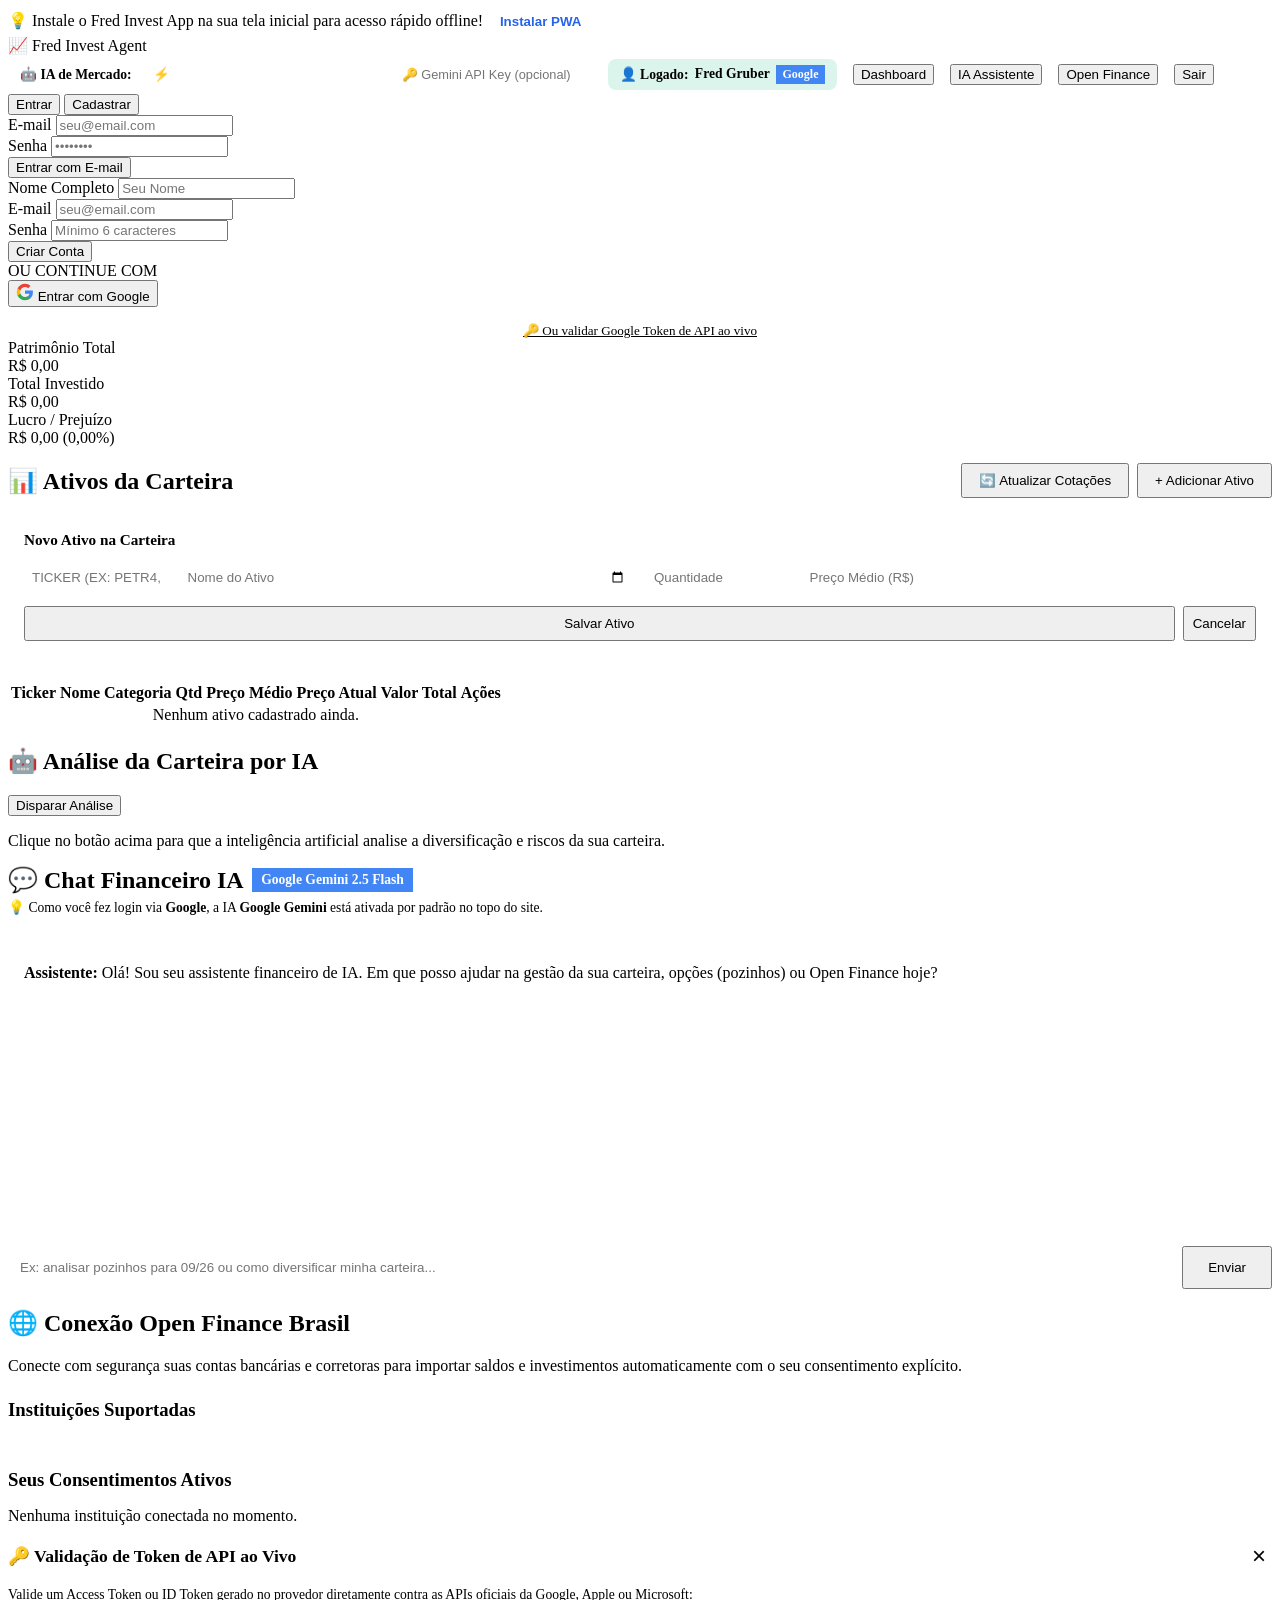
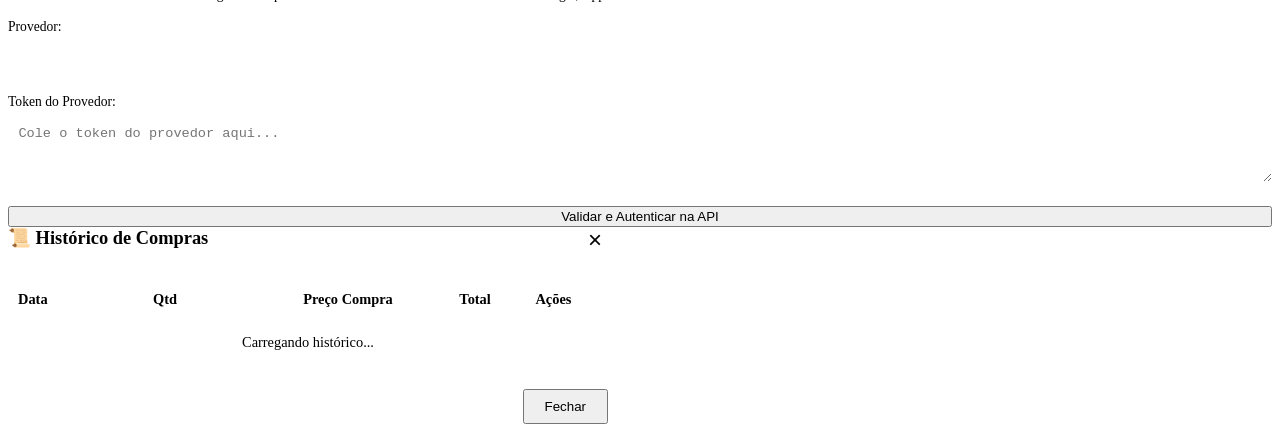
==== commit 781e6811: "feat: Allow editing quantity and deleting transactions in history, and remove delete button from mai" ====
--- a/src/main/resources/static/index.html
+++ b/src/main/resources/static/index.html
@@ -308,11 +308,12 @@
               <th style="text-align: right; padding: 0.5rem;">Qtd</th>
               <th style="text-align: right; padding: 0.5rem;">Preço Compra</th>
               <th style="text-align: right; padding: 0.5rem;">Total</th>
+              <th style="text-align: center; padding: 0.5rem;">Ações</th>
             </tr>
           </thead>
           <tbody id="asset-history-table-body">
             <tr>
-              <td colspan="4" style="text-align: center; color: var(--text-muted); padding: 1rem;">Carregando histórico...</td>
+              <td colspan="5" style="text-align: center; color: var(--text-muted); padding: 1rem;">Carregando histórico...</td>
             </tr>
           </tbody>
           <tfoot id="asset-history-table-foot" style="font-weight: bold; border-top: 1px solid var(--border-color);">
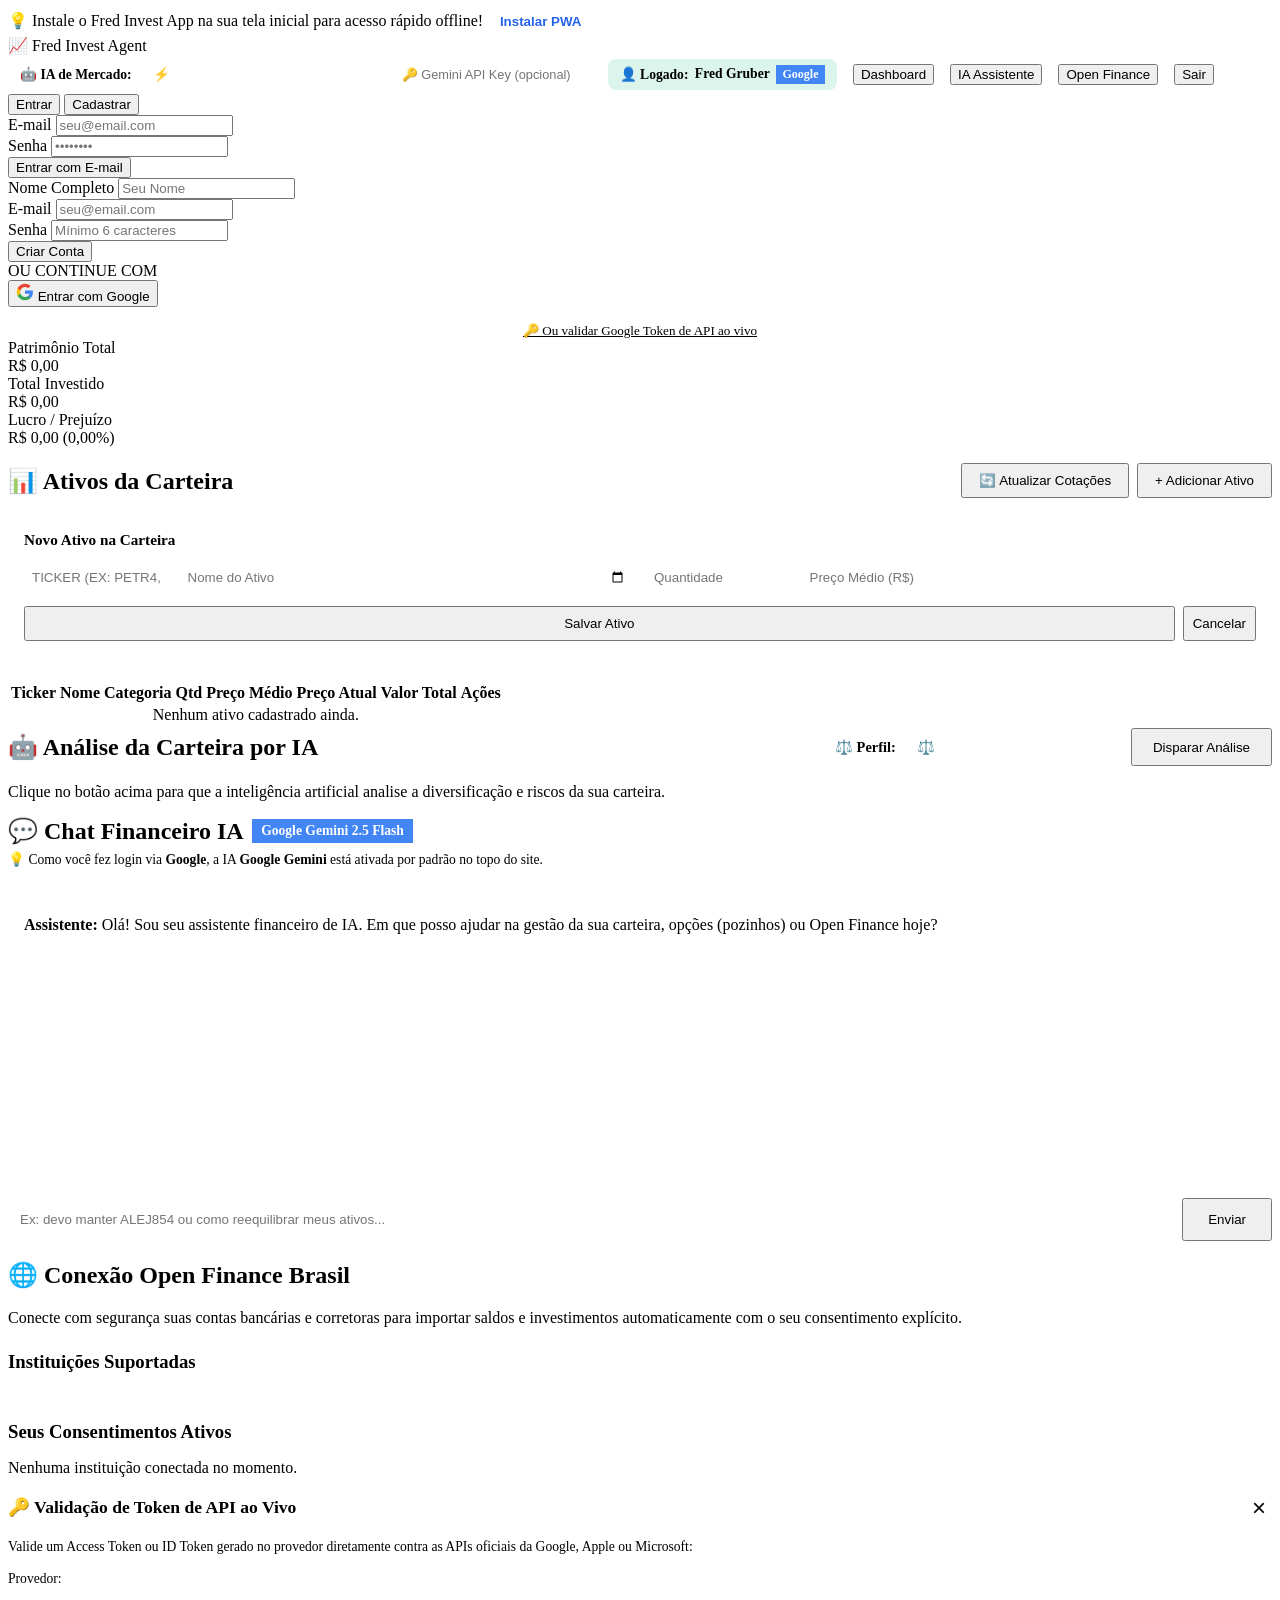
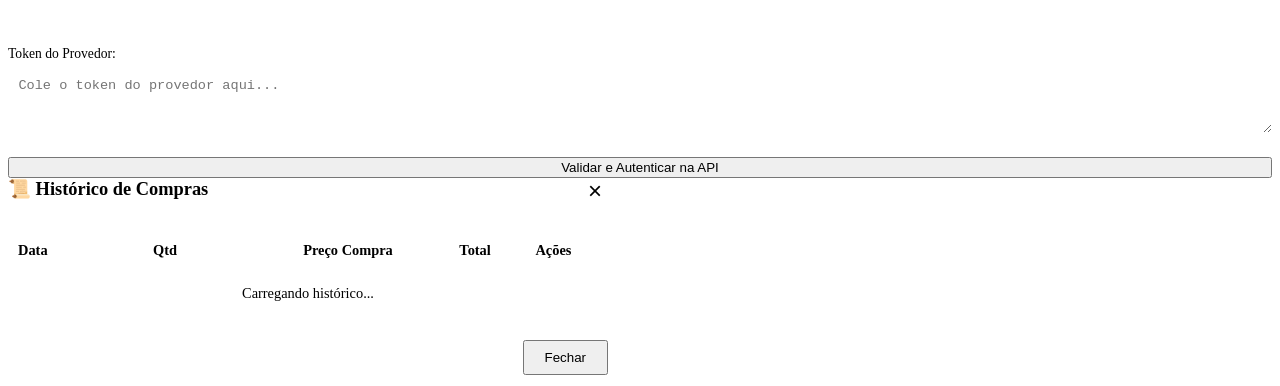
==== commit 4dfdeded: "feat: integracao com IA ao vivo, selecao de perfil de investidor e persistencia H2 em arquivo - Adic" ====
--- a/src/main/resources/static/index.html
+++ b/src/main/resources/static/index.html
@@ -31,7 +31,7 @@
           <option value="CLAUDE">🧠 Anthropic Claude 3.5 Sonnet</option>
           <option value="DEEPSEEK">📊 DeepSeek V3</option>
         </select>
-        <input type="password" id="ai-api-key-input" placeholder="🔑 Gemini API Key (opcional)" style="padding: 0.35rem 0.5rem; background: var(--bg-primary); color: white; border: 1px solid var(--border-color); border-radius: 0.375rem; font-size: 0.8rem; width: 170px;" onchange="saveAiApiKey()" title="Cole sua chave da API do Google Gemini (Google AI Studio) para respostas ao vivo pela internet">
+        <input type="password" id="ai-api-key-input" placeholder="🔑 Gemini API Key (opcional)" style="padding: 0.35rem 0.5rem; background: var(--bg-primary); color: white; border: 1px solid var(--border-color); border-radius: 0.375rem; font-size: 0.8rem; width: 170px;" oninput="saveAiApiKey()" onchange="saveAiApiKey()" title="Cole sua chave da API do Google Gemini (Google AI Studio) para respostas ao vivo pela internet">
       </div>
 
       <!-- Logged User Info Badge -->
@@ -202,9 +202,21 @@
     <!-- Tab 2: IA Assistente -->
     <div id="tab-content-ai" class="hidden">
       <div class="card">
-        <div class="card-header">
-          <h2>🤖 Análise da Carteira por IA</h2>
-          <button class="btn-primary" style="width: auto;" onclick="runAiAnalysis()">Disparar Análise</button>
+        <div class="card-header" style="display: flex; flex-wrap: wrap; justify-content: space-between; align-items: center; gap: 1rem;">
+          <div style="display: flex; align-items: center; gap: 0.75rem; flex-wrap: wrap;">
+            <h2 style="margin: 0;">🤖 Análise da Carteira por IA</h2>
+          </div>
+          <div style="display: flex; align-items: center; gap: 0.75rem; flex-wrap: wrap;">
+            <div style="display: flex; align-items: center; gap: 0.5rem; background: var(--bg-primary); padding: 0.35rem 0.75rem; border-radius: 0.375rem; border: 1px solid var(--border-color);">
+              <label for="ai-risk-profile-select" style="font-size: 0.9rem; font-weight: 600; color: var(--accent-blue); margin: 0;">⚖️ Perfil:</label>
+              <select id="ai-risk-profile-select" onchange="onRiskProfileChange(this.value)" style="padding: 0.35rem 0.6rem; background: var(--bg-card); color: white; border: 1px solid var(--border-color); border-radius: 0.25rem; font-size: 0.9rem; font-weight: bold; cursor: pointer;">
+                <option value="CONSERVADOR">🛡️ Conservador</option>
+                <option value="MODERADO" selected>⚖️ Moderado</option>
+                <option value="ARROJADO">🚀 Agressivo / Arrojado</option>
+              </select>
+            </div>
+            <button class="btn-primary" style="width: auto; padding: 0.6rem 1.25rem;" onclick="runAiAnalysis()">Disparar Análise</button>
+          </div>
         </div>
         <div id="ai-analysis-result">
           <p style="color: var(--text-muted);">Clique no botão acima para que a inteligência artificial analise a diversificação e riscos da sua carteira.</p>
@@ -231,7 +243,7 @@
           <div style="margin-bottom: 0.5rem; color: var(--accent-blue);"><strong>Assistente:</strong> Olá! Sou seu assistente financeiro de IA. Em que posso ajudar na gestão da sua carteira, opções (pozinhos) ou Open Finance hoje?</div>
         </div>
         <form onsubmit="handleChatSubmit(event)" style="display: flex; gap: 0.5rem;">
-          <input type="text" id="chat-input" placeholder="Ex: analisar pozinhos para 09/26 ou como diversificar minha carteira..." required style="flex: 1; padding: 0.75rem; background: var(--bg-primary); color: white; border: 1px solid var(--border-color); border-radius: 0.375rem;">
+          <input type="text" id="chat-input" placeholder="Ex: devo manter ALEJ854 ou como reequilibrar meus ativos..." required style="flex: 1; padding: 0.75rem; background: var(--bg-primary); color: white; border: 1px solid var(--border-color); border-radius: 0.375rem;">
           <button type="submit" class="btn-primary" style="width: auto; padding: 0.75rem 1.5rem;">Enviar</button>
         </form>
       </div>
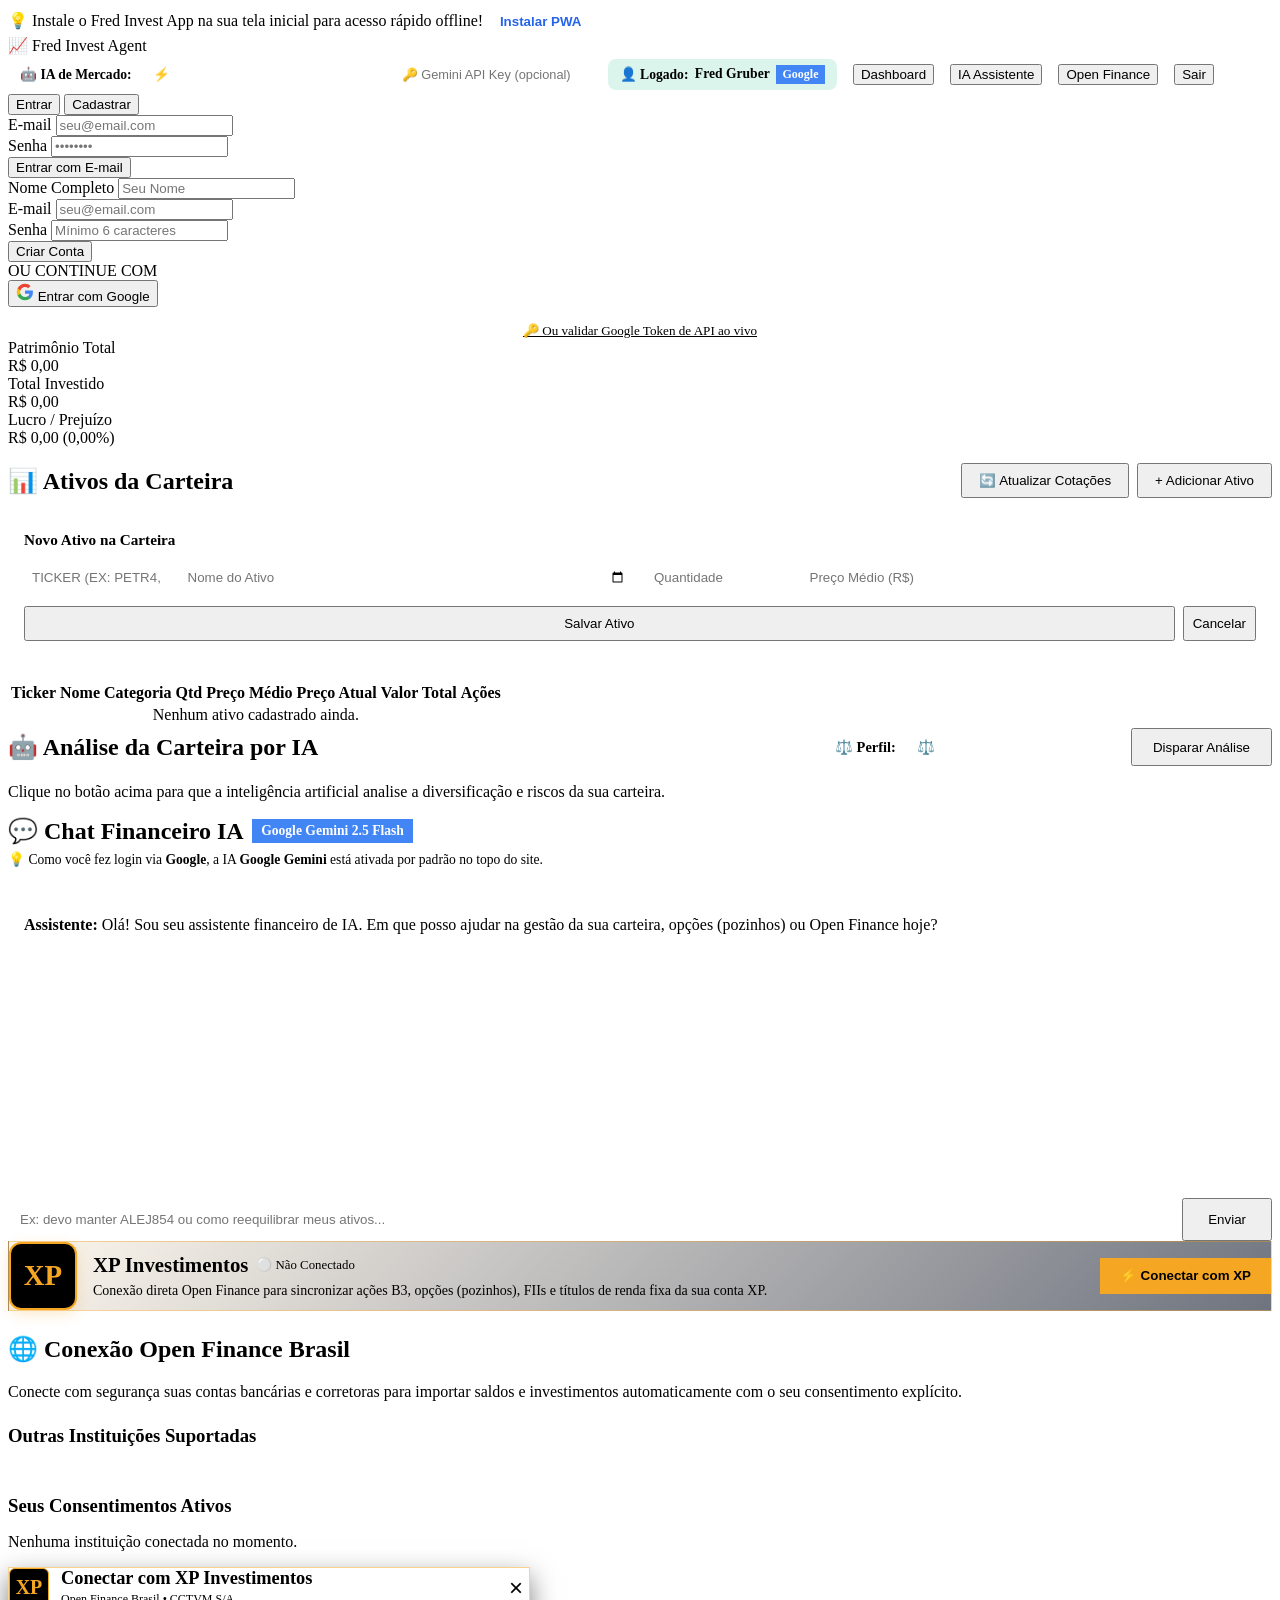
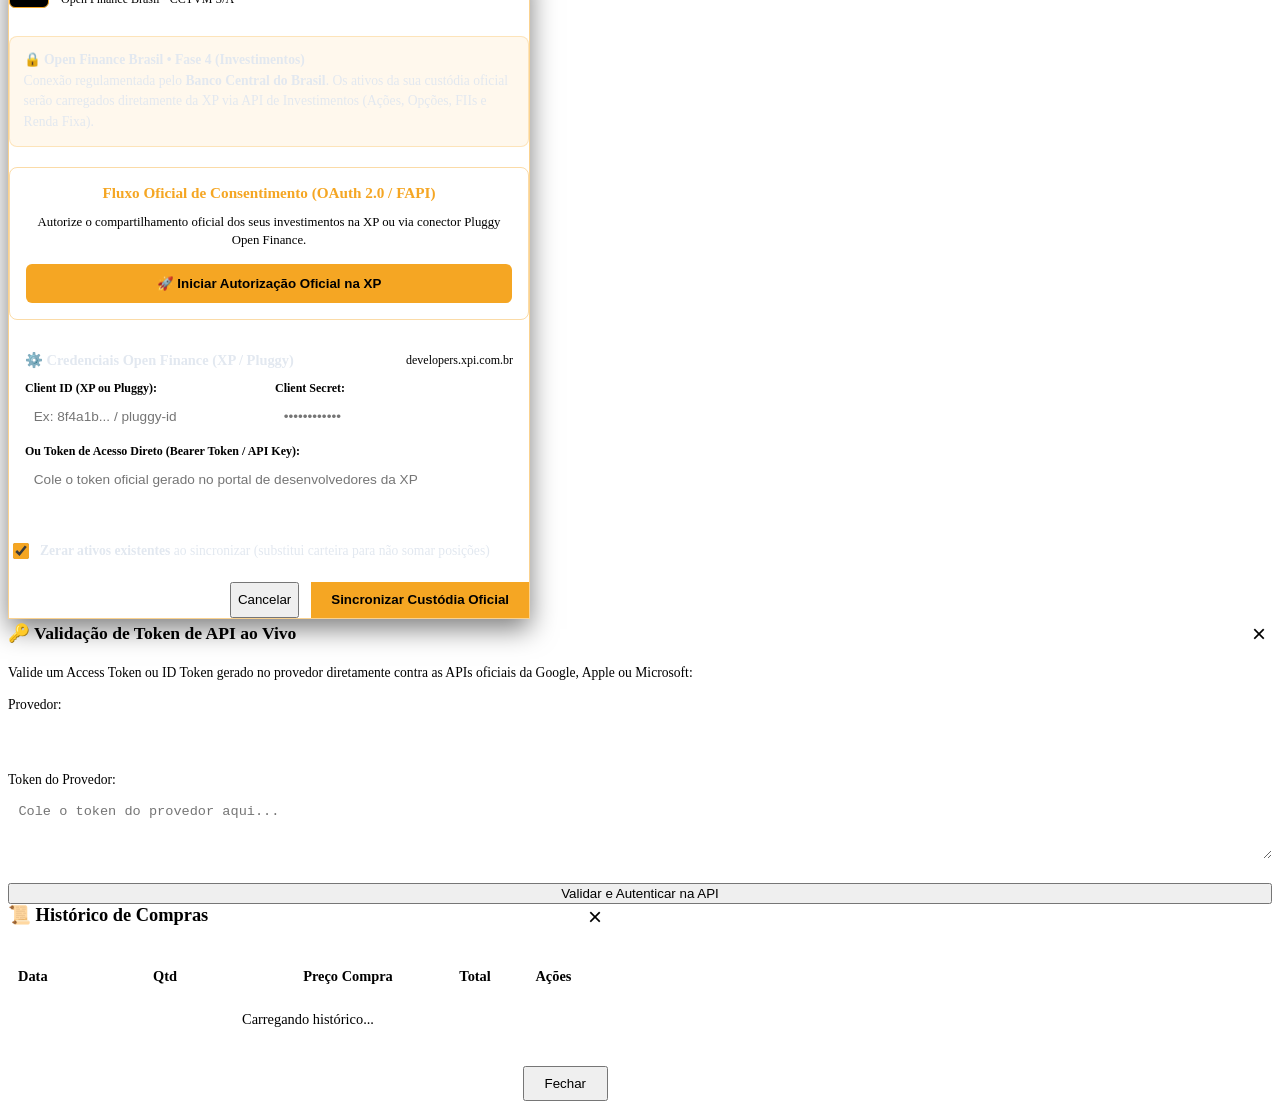
==== commit 9657e836: "feat: integracao oficial open finance xp brasil, zeramento de carteira ao sincronizar e inclusao san" ====
--- a/src/main/resources/static/index.html
+++ b/src/main/resources/static/index.html
@@ -251,13 +251,46 @@
 
     <!-- Tab 3: Open Finance -->
     <div id="tab-content-openfinance" class="hidden">
+      <!-- XP Investimentos Featured Card -->
+      <div class="card" style="border: 1px solid rgba(245, 166, 35, 0.4); background: linear-gradient(135deg, rgba(245, 166, 35, 0.08) 0%, rgba(15, 23, 42, 0.6) 100%); margin-bottom: 1.5rem;">
+        <div style="display: flex; flex-wrap: wrap; justify-content: space-between; align-items: center; gap: 1rem;">
+          <div style="display: flex; align-items: center; gap: 1rem;">
+            <div style="background: #000; color: #F5A623; font-size: 1.8rem; font-weight: 900; width: 64px; height: 64px; border-radius: 0.75rem; display: flex; align-items: center; justify-content: center; border: 2px solid #F5A623; box-shadow: 0 4px 14px rgba(245, 166, 35, 0.25); flex-shrink: 0;">
+              XP
+            </div>
+            <div>
+              <div style="display: flex; align-items: center; gap: 0.5rem; flex-wrap: wrap;">
+                <h3 style="margin: 0; font-size: 1.3rem;">XP Investimentos</h3>
+                <span id="xp-status-badge" class="badge" style="background: var(--bg-primary); border: 1px solid var(--border-color); color: var(--text-muted); font-size: 0.8rem;">⚪ Não Conectado</span>
+              </div>
+              <p style="color: var(--text-muted); margin: 0.35rem 0 0 0; font-size: 0.875rem;">
+                Conexão direta Open Finance para sincronizar ações B3, opções (pozinhos), FIIs e títulos de renda fixa da sua conta XP.
+              </p>
+              <div id="xp-account-info" style="display: none; font-size: 0.85rem; color: var(--accent-green); margin-top: 0.35rem; font-weight: 500;">
+              </div>
+            </div>
+          </div>
+          <div style="display: flex; gap: 0.5rem; align-items: center; flex-wrap: wrap;">
+            <button id="btn-xp-connect" class="btn-primary" style="background: #F5A623; color: #000; font-weight: bold; border: none; padding: 0.65rem 1.25rem; display: flex; align-items: center; gap: 0.5rem;" onclick="openXpConnectModal()">
+              <span>⚡ Conectar com XP</span>
+            </button>
+            <button id="btn-xp-sync" class="btn-secondary" style="display: none; padding: 0.65rem 1rem;" onclick="syncXpNow()">
+              <span>🔄 Sincronizar Agora</span>
+            </button>
+            <button id="btn-xp-disconnect" class="btn-secondary" style="display: none; color: var(--accent-red); border-color: rgba(239, 68, 68, 0.3); padding: 0.65rem 1rem;" onclick="disconnectXp()">
+              <span>Desconectar</span>
+            </button>
+          </div>
+        </div>
+      </div>
+
       <div class="card">
         <h2>🌐 Conexão Open Finance Brasil</h2>
         <p style="color: var(--text-muted); margin: 0.5rem 0 1.5rem 0;">
           Conecte com segurança suas contas bancárias e corretoras para importar saldos e investimentos automaticamente com o seu consentimento explícito.
         </p>
 
-        <h3 style="margin-bottom: 1rem;">Instituições Suportadas</h3>
+        <h3 style="margin-bottom: 1rem;">Outras Instituições Suportadas</h3>
         <div id="institutions-grid" style="display: grid; grid-template-columns: repeat(auto-fill, minmax(200px, 1fr)); gap: 1rem; margin-bottom: 2rem;">
           <!-- Loaded via JS -->
         </div>
@@ -266,8 +299,86 @@
         <div id="consents-list">
           <p style="color: var(--text-muted);">Nenhuma instituição conectada no momento.</p>
         </div>
+      </div>
     </div>
   </main>
+
+  <!-- Modal de Conexão Oficial XP Investimentos -->
+  <div id="xp-connect-modal" class="modal-overlay hidden">
+    <div class="modal-content" style="max-width: 520px; border: 1px solid rgba(245, 166, 35, 0.5); box-shadow: 0 10px 25px rgba(0,0,0,0.5);">
+      <div style="display: flex; justify-content: space-between; align-items: center; margin-bottom: 1rem; border-bottom: 1px solid var(--border-color); padding-bottom: 0.75rem;">
+        <div style="display: flex; align-items: center; gap: 0.75rem;">
+          <div style="background: #000; color: #F5A623; font-weight: 900; font-size: 1.25rem; width: 38px; height: 38px; border-radius: 0.375rem; display: flex; align-items: center; justify-content: center; border: 1px solid #F5A623;">
+            XP
+          </div>
+          <div>
+            <h3 style="margin: 0; font-size: 1.15rem;">Conectar com XP Investimentos</h3>
+            <span style="font-size: 0.75rem; color: var(--text-muted);">Open Finance Brasil • CCTVM S/A</span>
+          </div>
+        </div>
+        <button onclick="closeXpConnectModal()" style="background: transparent; border: none; color: var(--text-muted); font-size: 1.5rem; cursor: pointer;">&times;</button>
+      </div>
+
+      <form id="xp-connect-form" onsubmit="submitXpConnect(event)">
+        <div style="background: rgba(245, 166, 35, 0.08); border: 1px solid rgba(245, 166, 35, 0.25); border-radius: 0.5rem; padding: 0.85rem; margin-bottom: 1.25rem; font-size: 0.85rem; color: #E2E8F0; line-height: 1.5;">
+          🔒 <strong>Open Finance Brasil • Fase 4 (Investimentos)</strong><br>
+          Conexão regulamentada pelo <strong>Banco Central do Brasil</strong>. Os ativos da sua custódia oficial serão carregados diretamente da XP via API de Investimentos (Ações, Opções, FIIs e Renda Fixa).
+        </div>
+
+        <!-- Opção 1: Redirecionamento Oficial de Autorização XP -->
+        <div style="background: var(--bg-primary); border: 1px solid rgba(245, 166, 35, 0.4); border-radius: 0.5rem; padding: 1rem; margin-bottom: 1rem; text-align: center;">
+          <h4 style="margin: 0 0 0.5rem; color: #F5A623; font-size: 0.95rem;">Fluxo Oficial de Consentimento (OAuth 2.0 / FAPI)</h4>
+          <p style="font-size: 0.8rem; color: var(--text-muted); margin-bottom: 0.85rem; line-height: 1.4;">
+            Autorize o compartilhamento oficial dos seus investimentos na XP ou via conector Pluggy Open Finance.
+          </p>
+          <button type="button" class="btn-primary" onclick="startOfficialXpAuth()" style="background: #F5A623; color: #000; font-weight: bold; border: none; padding: 0.75rem 1.25rem; width: 100%; border-radius: 0.375rem; cursor: pointer; display: flex; align-items: center; justify-content: center; gap: 0.5rem;">
+            <span>🚀 Iniciar Autorização Oficial na XP</span>
+          </button>
+        </div>
+
+        <!-- Opção 2: Credenciais do Open Finance da XP / Pluggy -->
+        <div style="background: var(--bg-primary); border: 1px solid var(--border-color); border-radius: 0.5rem; padding: 1rem; margin-bottom: 1.25rem;">
+          <div style="display: flex; justify-content: space-between; align-items: center; margin-bottom: 0.75rem;">
+            <h4 style="margin: 0; font-size: 0.9rem; color: #E2E8F0;">⚙️ Credenciais Open Finance (XP / Pluggy)</h4>
+            <span style="font-size: 0.75rem; color: var(--text-muted);">developers.xpi.com.br</span>
+          </div>
+
+          <div style="display: grid; grid-template-columns: 1fr 1fr; gap: 0.75rem; margin-bottom: 0.75rem;">
+            <div>
+              <label for="xp-client-id" style="display: block; font-size: 0.75rem; margin-bottom: 0.25rem; font-weight: 600;">Client ID (XP ou Pluggy):</label>
+              <input type="text" id="xp-client-id" placeholder="Ex: 8f4a1b... / pluggy-id" style="width: 100%; box-sizing: border-box; padding: 0.55rem; background: var(--bg-secondary); color: white; border: 1px solid var(--border-color); border-radius: 0.375rem; font-size: 0.85rem;">
+            </div>
+            <div>
+              <label for="xp-client-secret" style="display: block; font-size: 0.75rem; margin-bottom: 0.25rem; font-weight: 600;">Client Secret:</label>
+              <input type="password" id="xp-client-secret" placeholder="••••••••••••" style="width: 100%; box-sizing: border-box; padding: 0.55rem; background: var(--bg-secondary); color: white; border: 1px solid var(--border-color); border-radius: 0.375rem; font-size: 0.85rem;">
+            </div>
+          </div>
+
+          <div style="margin-bottom: 0.5rem;">
+            <label for="xp-api-token" style="display: block; font-size: 0.75rem; margin-bottom: 0.25rem; font-weight: 600;">
+              Ou Token de Acesso Direto (Bearer Token / API Key):
+            </label>
+            <input type="password" id="xp-api-token" placeholder="Cole o token oficial gerado no portal de desenvolvedores da XP" style="width: 100%; box-sizing: border-box; padding: 0.55rem; background: var(--bg-secondary); color: white; border: 1px solid var(--border-color); border-radius: 0.375rem; font-size: 0.85rem;">
+          </div>
+        </div>
+
+        <!-- Opção de zerar carteira atual -->
+        <div style="margin-bottom: 1.25rem;">
+          <label style="display: flex; align-items: center; gap: 0.5rem; font-size: 0.85rem; cursor: pointer; color: #e2e8f0;">
+            <input type="checkbox" id="xp-replace-portfolio" checked style="accent-color: #F5A623; width: 16px; height: 16px;">
+            <span><strong>Zerar ativos existentes</strong> ao sincronizar (substitui carteira para não somar posições)</span>
+          </label>
+        </div>
+
+        <div style="display: flex; gap: 0.75rem; justify-content: flex-end;">
+          <button type="button" class="btn-secondary" onclick="closeXpConnectModal()">Cancelar</button>
+          <button type="submit" id="btn-xp-submit" class="btn-primary" style="background: #F5A623; color: #000; font-weight: bold; border: none; padding: 0.65rem 1.25rem;">
+            Sincronizar Custódia Oficial
+          </button>
+        </div>
+      </form>
+    </div>
+  </div>
 
   <!-- Modal de Validação Manual de Token de API -->
   <div id="token-validation-modal" class="modal-overlay hidden">
